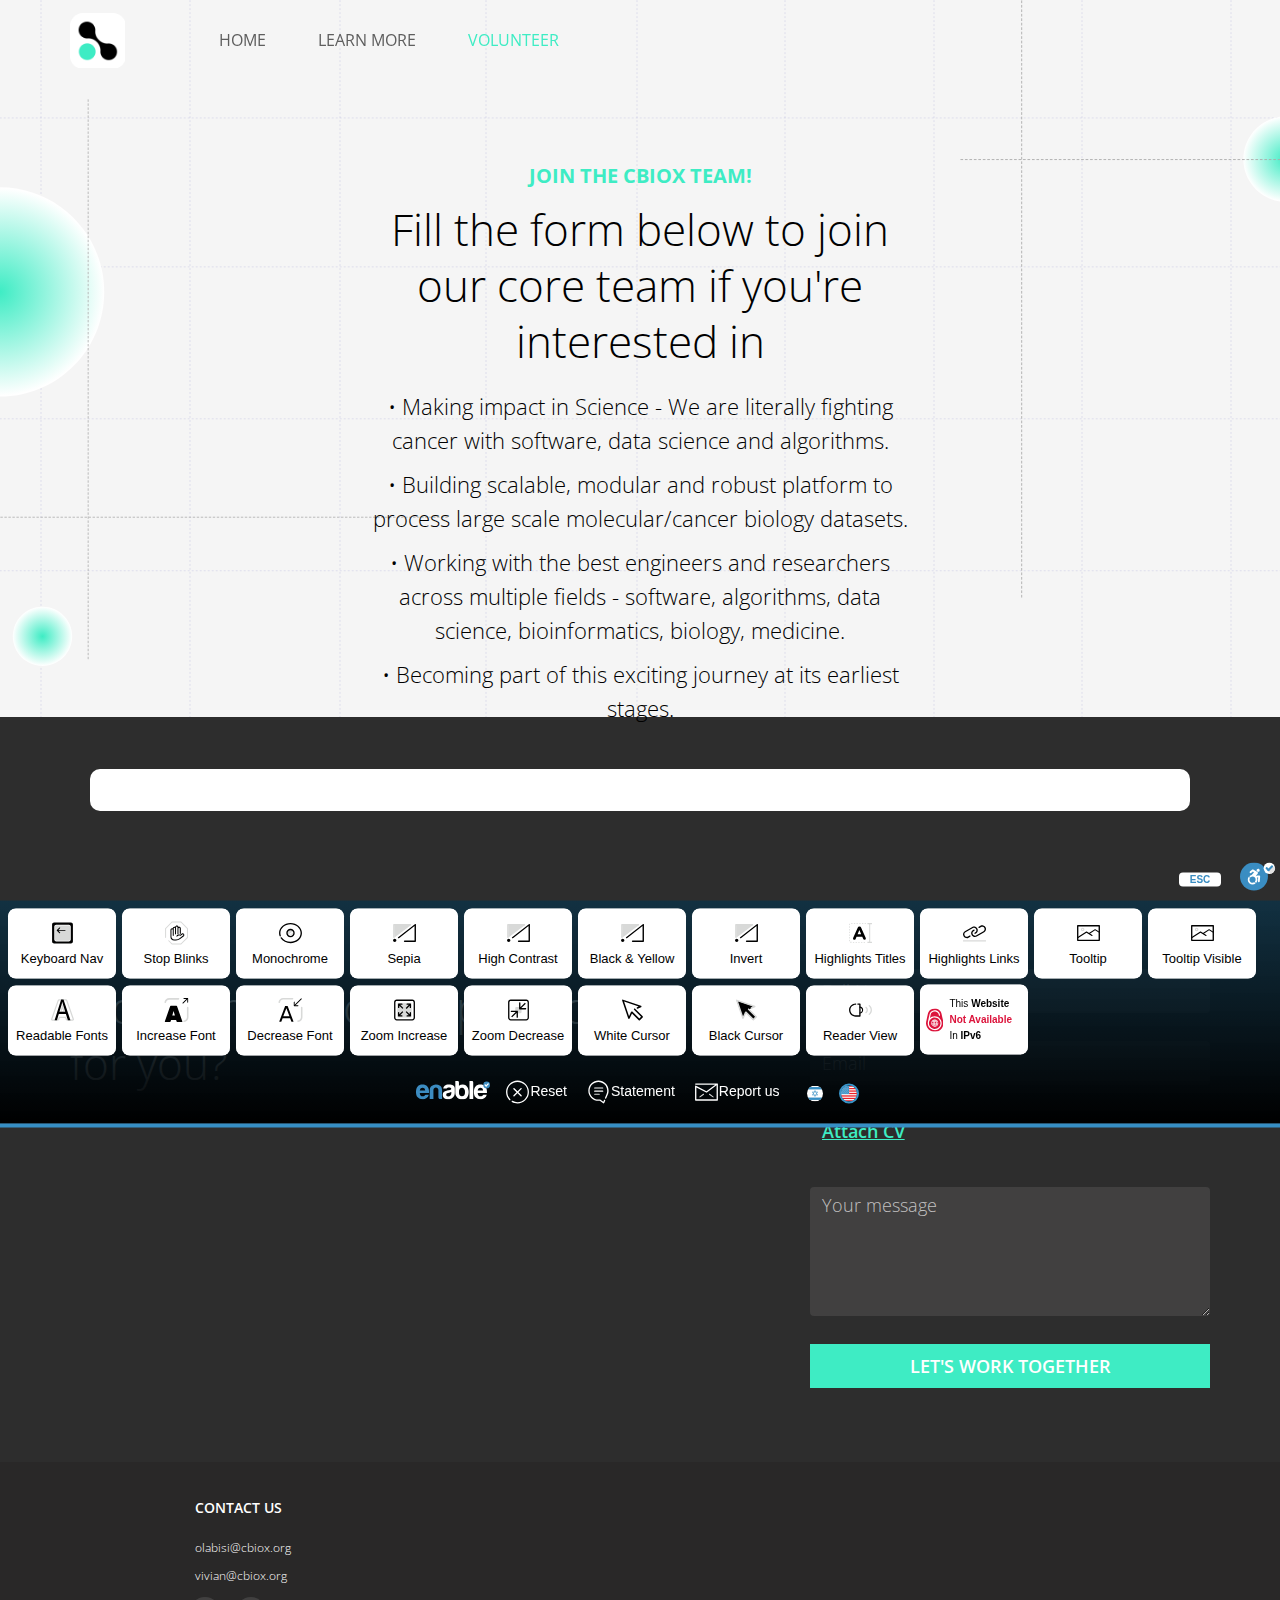
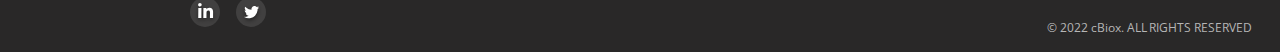
==== join.html @ 7c68d245 "first commit" ====
<!DOCTYPE html>
<html
  data-wf-domain="www.cBiox.netlify.app"
  data-wf-page="6199f1bb4132e10758dfbcf9"
  data-wf-site="6199f1bb4132e114dcdfbcf7"
>
  <head>
    <meta charset="utf-8" />
    <title>Join | cBiox </title>
    <meta
      content="cBiox is driving drug discovery and development by comprehensively mapping the course of a disease on the protein level, unmasking deep cellular function to improve ."
      name="description"
    />
    <meta
      content="Join | cBiox "
      property="og:title"
    />
    <meta
      content="cBiox is driving drug discovery and development by comprehensively mapping the course of a disease on the protein level, unmasking deep cellular function to improve drug discovery."
      property="og:description"
    />
    <meta
      content="assets-global.website-files.com/6199f1bb4132e114dcdfbcf7/61b75c84f6b0b5fc5ecb654d_256x256.png"
      property="og:image"
    />
    <meta
      content="Join | cBiox "
      property="twitter:title"
    />
    <meta
      content="cBiox is driving drug discovery and development by comprehensively mapping the course of a disease on the protein level, unmasking deep cellular function to improve drug discovery."
      property="twitter:description"
    />
    <meta
      content="assets-global.website-files.com/6199f1bb4132e114dcdfbcf7/61b75c84f6b0b5fc5ecb654d_256x256.png"
      property="twitter:image"
    />
    <meta property="og:type" content="website" />
    <meta content="summary_large_image" name="twitter:card" />
    <meta content="width=device-width, initial-scale=1" name="viewport" />
    <meta content="Webflow" name="generator" />
    <link
      href="assets-global.website-files.com/6199f1bb4132e114dcdfbcf7/css/protai.webflow.95037f532.min.css"
      rel="stylesheet"
      type="text/css"
    />
    <script
      src="ajax.googleapis.com/ajax/libs/webfont/1.6.26/webfont.js"
      type="text/javascript"
    ></script>
    <script type="text/javascript">
      WebFont.load({
        google: {
          families: [
            "Open Sans:300,300italic,400,400italic,600,600italic,700,700italic,800,800italic",
          ],
        },
      });
    </script>
    <!--[if lt IE 9
      ]><script
        src="https://cdnjs.cloudflare.com/ajax/libs/html5shiv/3.7.3/html5shiv.min.js"
        type="text/javascript"
      ></script
    ><![endif]-->
    <script type="text/javascript">
      !(function (o, c) {
        var n = c.documentElement,
          t = " w-mod-";
        (n.className += t + "js"),
          ("ontouchstart" in o ||
            (o.DocumentTouch && c instanceof DocumentTouch)) &&
            (n.className += t + "touch");
      })(window, document);
    </script>
    <link
      href="assets-global.website-files.com/6199f1bb4132e114dcdfbcf7/61b7b088c53aea8cad75be44_Favicon1.png"
      rel="shortcut icon"
      type="image/x-icon"
    />
    <link
      href="assets-global.website-files.com/6199f1bb4132e114dcdfbcf7/61b75c84f6b0b5fc5ecb654d_256x256.png"
      rel="apple-touch-icon"
    />
    <script
      async=""
      src="https://www.googletagmanager.com/gtag/js?id=G-FEVNSEP3QB"
    ></script>
    <script type="text/javascript">
      window.dataLayer = window.dataLayer || [];
      function gtag() {
        dataLayer.push(arguments);
      }
      gtag("js", new Date());
      gtag("config", "G-FEVNSEP3QB", { anonymize_ip: false });
    </script>
  </head>
  <body>
    <div
      data-animation="default"
      class="navbar w-nav"
      data-easing2="ease-out"
      data-easing="ease-in"
      data-collapse="medium"
      role="banner"
      data-no-scroll="1"
      data-duration="300"
      data-doc-height="1"
    >
      <div
        data-w-id="f4832522-a1bd-a12f-3389-b148c7547c47"
        class="navbar-shadow"
      ></div>
      <div class="navbar-container">
        <a
          href="index.html"
          aria-current="page"
          class="brand w-nav-brand w--current"
          ><img
            src="assets-global.website-files.com/6199f1bb4132e114dcdfbcf7/61b75c84f6b0b5fc5ecb654d_256x256.png" width="55"
            loading="lazy"
            width="123"
            alt="cBiox"
        /></a>
        <nav role="navigation" class="nav-menu w-nav-menu">
          <div class="menu-top-bg"></div>
          <div class="nav-links">
            <a href="index.html" class="nav-link w-nav-link">Home</a>
            <a href="learn-more.html" class="nav-link w-nav-link">Learn more</a>
            <a href="join.html" class="nav-link w-nav-link">Volunteer</a>
          </div>
        </nav>
        <div class="menu-button w-nav-button">
          <img
            src="assets-global.website-files.com/6199f1bb4132e114dcdfbcf7/619b6cbeb939f9dc46e33c82_menu-black.svg"
            loading="lazy"
            alt="menu"
            class="placeholder"
          />
        </div>
      </div>
      <div class="w-embed">
        <style>
          .w-nav-overlay {
            top: 0px;
          }
        </style>
      </div>
    </div>
    <div class="careers-bg">
      <section class="section careers-header wf-section">
        <div class="container careers-header">
          <div class="text-container align-center">
            <div class="h2">join the cBiox team!</div>
            <h1 class="h1 header"> Fill the form below to join our core team if you're interested in</h1>
            <p
            data-w-id="faadc3e1-036f-3264-1de1-dcc7df2c9cd6"
            style="opacity: 0"
          >
          <p>
            &#x2022;  Making impact in Science - We are literally fighting cancer with software, data science and algorithms.<br><p>
              &#x2022; Building scalable, modular and robust platform to process large scale molecular/cancer biology datasets.<br>
             <p>
            &#x2022; Working with the best engineers and researchers across multiple fields - software, algorithms, data science, bioinformatics, biology, medicine.<br>
            <p>
            &#x2022; Becoming part of this exciting journey at its earliest stages.</p>
          </div>
        </div>
      </section>
      <section class="section careers wf-section">
        <div class="container careers">
          <div class="w-dyn-list">
            <div role="list" class="w-dyn-items">
              <div role="listitem" class="collection-item-wrapper w-dyn-item">

              </div>
            </div>
          </div>
        </div>
      </section>
    </div>
    <section id="contact" class="section contact-career wf-section">
      <div class="container contact">
        <div class="text-container mobile-center contact">
          <h2 class="h1">Didn&#x27;t find an open position for you?</h2>
          <p>

          </p>
        </div>
        <div class="form-block w-form">
          <form
            id="wf-form-Career-Contact-Form"
            name="wf-form-Career-Contact-Form"
            data-name="Career Contact Form"
            method="get"
            class="form"
          >
            <input
              type="text"
              class="text-field w-input"
              maxlength="256"
              name="Full-Name-2"
              data-name="Full Name 2"
              placeholder="Full Name"
              id="Full-Name-2"
              required=""
            /><input
              type="email"
              class="text-field w-input"
              maxlength="256"
              name="Email-2"
              data-name="Email 2"
              placeholder="Email"
              id="Email-2"
              required=""
            />
            <div class="text-field upload w-file-upload">
              <div class="default-state w-file-upload-default">
                <input
                  type="file"
                  class="w-file-upload-input"
                  accept=""
                  name="file"
                  data-name="File"
                  aria-hidden="true"
                  id="file"
                  tabindex="-1"
                /><label
                  for="file"
                  role="button"
                  tabindex="0"
                  class="upload-button w-file-upload-label"
                  ><div class="underline w-inline-block">Attach CV</div></label
                >
              </div>
              <div
                tabindex="-1"
                class="uploading-state w-file-upload-uploading w-hidden"
              >
                <div class="upload-button w-file-upload-uploading-btn">
                  <svg
                    class="w-icon-file-upload-uploading"
                    xmlns="http://www.w3.org/2000/svg"
                    viewBox="0 0 30 30"
                    ariaHidden="true"
                  >
                    <path
                      fill="currentColor"
                      opacity=".2"
                      d="M15 30a15 15 0 1 1 0-30 15 15 0 0 1 0 30zm0-3a12 12 0 1 0 0-24 12 12 0 0 0 0 24z"
                    ></path>
                    <path
                      fill="currentColor"
                      opacity=".75"
                      d="M0 15A15 15 0 0 1 15 0v3A12 12 0 0 0 3 15H0z"
                    >
                      <animateTransform
                        attributeName="transform"
                        attributeType="XML"
                        dur="0.6s"
                        from="0 15 15"
                        repeatCount="indefinite"
                        to="360 15 15"
                        type="rotate"
                      ></animateTransform>
                    </path>
                  </svg>
                  <div class="w-inline-block">Uploading...</div>
                </div>
              </div>
              <div tabindex="-1" class="w-file-upload-success w-hidden">
                <div class="uploaded-file w-file-upload-file">
                  <div class="w-file-upload-file-name">fileuploaded.jpg</div>
                  <div
                    aria-label="Remove file"
                    role="button"
                    tabindex="0"
                    class="w-file-remove-link"
                  >
                    <div class="w-icon-file-upload-remove"></div>
                  </div>
                </div>
              </div>
              <div
                tabindex="-1"
                class="error-state w-file-upload-error w-hidden"
              >
                <div
                  class="error-message-upload w-file-upload-error-msg"
                  data-w-size-error="Upload failed. Max size for files is 10 MB."
                  data-w-type-error="Upload failed. Invalid file type."
                  data-w-generic-error="Upload failed. Something went wrong. Please retry."
                >
                  Upload failed. Max size for files is 10 MB.
                </div>
              </div>
            </div>
            <textarea
              placeholder="Your message"
              maxlength="5000"
              id="Message-2"
              name="Message-2"
              required=""
              data-name="Message 2"
              class="text-field textarea w-input"
            ></textarea
            ><input
              type="submit"
              value="Let&#x27;s work together"
              data-wait="Please wait..."
              class="button full-width w-button"
            />
          </form>
          <div class="success-message w-form-done">
            <div class="success-message-text">
              <img
                src="assets-global.website-files.com/6199f1bb4132e114dcdfbcf7/619b85cd562c874f1bda0749_v-mark.svg"
                loading="lazy"
                alt="check mark"
                class="check-mark"
              />
              <div>Thank you! Your submission has been received.</div>
            </div>
          </div>
          <div class="error-message w-form-fail">
            <div class="error-message-text">
              <img
                src="assets-global.website-files.com/6199f1bb4132e114dcdfbcf7/619b881685a3c91767ce56bd_warning%20icon.svg"
                loading="lazy"
                alt="warning icon"
                class="warning-icon"
              />
              <div>Oops! Something went wrong while submitting the form.</div>
            </div>
          </div>
        </div>
      </div>
    </section>
    <div class="section footer wf-section">
        <div class="container footer">
         
          <div class="footer-column">
           
          </div>
          <div class="footer-column">
            <div class="footer-link"><div>Contact Us</div></div>
            <a href="#" class="footer-text-link cursor-default"
              ></a
            ><a
              href="mailto:olabisi.io@icloud.com?subject=Contact"
              class="footer-text-link"
              >olabisi@cbiox.org</a
            >
            <a
            href="mailto:bases_scorch00@icloud.com?subject=Contact"
            class="footer-text-link"
            >vivian@cbiox.org</a
          >
            <div class="sm-links">
              <a
                href="https://www.linkedin.com/company/cbiox/"
                class="sm-link linkedin w-inline-block"
                ><img
                  src="assets-global.website-files.com/6199f1bb4132e114dcdfbcf7/619a5e7632c6b0757270fb5c_linkdein.svg"
                  loading="lazy"
                  alt="linkdein" /></a
              ><a
                href="https://twitter.com/c_biox"
                class="sm-link twitter w-inline-block"
                ><img
                  src="assets-global.website-files.com/6199f1bb4132e114dcdfbcf7/619a5e76af046ec877e6f51f_twitter.svg"
                  loading="lazy"
                  alt="twitter"
              /></a>
            </div>
          </div>
          <div class="copyright">© 2022 cBiox. ALL RIGHTS RESERVED </div>
        </div>
      </div>
      <script
        src="d3e54v103j8qbb.cloudfront.net/js/jquery-3.5.1.min.dc5e7f18c88065.js?site=6199f1bb4132e114dcdfbcf7"
        type="text/javascript"
        integrity="sha256-9/aliU8dGd2tb6OSsuzixeV4y/faTqgFtohetphbbj0="
        crossorigin="anonymous"
      ></script>
      <script
        src="assets-global.website-files.com/6199f1bb4132e114dcdfbcf7/js/webflow.911352e0c.js"
        type="text/javascript"
      ></script>
      <!--[if lte IE 9
        ]><script src="//cdnjs.cloudflare.com/ajax/libs/placeholders/3.0.2/placeholders.min.js"></script
      ><![endif]-->
      <script src="cdn.enable.co.il/licenses/enable-L142386ir57qlzwg-0922-35673/init.js"></script>
    </body>
  </html>
---- assets-global.website-files.com/6199f1bb4132e114dcdfbcf7/css/protai.webflow.95037f532.min.css ----
html{font-family:sans-serif;-ms-text-size-adjust:100%;-webkit-text-size-adjust:100%;height:100%}article,aside,details,figcaption,figure,footer,header,hgroup,main,menu,nav,section,summary{display:block}audio,canvas,progress,video{display:inline-block;vertical-align:baseline}audio:not([controls]){display:none;height:0}[hidden],template{display:none}a{background-color:transparent;color:#3eecc4;text-decoration:underline}a:active,a:hover{outline:0}abbr[title]{border-bottom:1px dotted}b,optgroup,strong{font-weight:700}dfn{font-style:italic}h1{margin:.67em 0}mark{background:#ff0;color:#000}small{font-size:80%}sub,sup{font-size:75%;line-height:0;position:relative;vertical-align:baseline}sup{top:-.5em}sub{bottom:-.25em}img{border:0;max-width:100%;vertical-align:middle;display:inline-block}svg:not(:root){overflow:hidden}hr{box-sizing:content-box;height:0}pre,textarea{overflow:auto}code,kbd,pre,samp{font-family:monospace,monospace;font-size:1em}button,input,optgroup,select,textarea{color:inherit;font:inherit;margin:0}button{overflow:visible}button,select{text-transform:none}button,html input[type=button],input[type=reset]{-webkit-appearance:button;cursor:pointer}button[disabled],html input[disabled]{cursor:default}button::-moz-focus-inner,input::-moz-focus-inner{border:0;padding:0}input{line-height:normal}input[type=checkbox],input[type=radio]{box-sizing:border-box;padding:0}input[type=number]::-webkit-inner-spin-button,input[type=number]::-webkit-outer-spin-button{height:auto}input[type=search]{-webkit-appearance:none}input[type=search]::-webkit-search-cancel-button,input[type=search]::-webkit-search-decoration{-webkit-appearance:none}legend{border:0;padding:0}table{border-collapse:collapse;border-spacing:0}td,th{padding:0}@font-face{font-family:webflow-icons;src:url("[data-uri]") format('truetype');font-weight:400;font-style:normal}[class*=" w-icon-"],[class^=w-icon-]{font-family:webflow-icons!important;speak:none;font-style:normal;font-weight:400;font-variant:normal;text-transform:none;line-height:1;-webkit-font-smoothing:antialiased;-moz-osx-font-smoothing:grayscale}.w-icon-slider-right:before{content:"\e600"}.w-icon-slider-left:before{content:"\e601"}.w-icon-nav-menu:before{content:"\e602"}.w-icon-arrow-down:before,.w-icon-dropdown-toggle:before{content:"\e603"}.w-icon-file-upload-remove:before{content:"\e900"}.w-icon-file-upload-icon:before{content:"\e903"}*{-webkit-box-sizing:border-box;-moz-box-sizing:border-box;box-sizing:border-box}html.w-mod-touch *{background-attachment:scroll!important}.w-block{display:block}.w-inline-block{max-width:100%;display:inline-block}.w-clearfix:after,.w-clearfix:before{content:" ";display:table;grid-column-start:1;grid-row-start:1;grid-column-end:2;grid-row-end:2}.w-clearfix:after{clear:both}.w-hidden{display:none}.w-button{display:inline-block;padding:9px 15px;background-color:#3898ec;color:#fff;border:0;line-height:inherit;text-decoration:none;cursor:pointer;border-radius:0}input.w-button{-webkit-appearance:button}html[data-w-dynpage] [data-w-cloak]{color:transparent!important}.w-webflow-badge,.w-webflow-badge *{position:static;left:auto;top:auto;right:auto;bottom:auto;z-index:auto;display:block;visibility:visible;overflow:visible;overflow-x:visible;overflow-y:visible;box-sizing:border-box;width:auto;height:auto;max-height:none;max-width:none;min-height:0;min-width:0;margin:0;padding:0;float:none;clear:none;border:0 transparent;border-radius:0;background:0 0;box-shadow:none;opacity:1;transform:none;transition:none;direction:ltr;font-family:inherit;font-weight:inherit;color:inherit;font-size:inherit;line-height:inherit;font-style:inherit;font-variant:inherit;text-align:inherit;letter-spacing:inherit;text-decoration:inherit;text-indent:0;text-transform:inherit;list-style-type:disc;text-shadow:none;font-smoothing:auto;vertical-align:baseline;cursor:inherit;white-space:inherit;word-break:normal;word-spacing:normal;word-wrap:normal}.w-webflow-badge{position:fixed!important;display:inline-block!important;visibility:visible!important;z-index:2147483647!important;top:auto!important;right:12px!important;bottom:12px!important;left:auto!important;color:#aaadb0!important;background-color:#fff!important;border-radius:3px!important;padding:6px 8px 6px 6px!important;font-size:12px!important;opacity:1!important;line-height:14px!important;text-decoration:none!important;transform:none!important;margin:0!important;width:auto!important;height:auto!important;overflow:visible!important;white-space:nowrap;box-shadow:0 0 0 1px rgba(0,0,0,.1),0 1px 3px rgba(0,0,0,.1);cursor:pointer}.w-webflow-badge>img{display:inline-block!important;visibility:visible!important;opacity:1!important;vertical-align:middle!important}h1,h2,h3,h4,h5,h6{font-weight:700;margin-bottom:10px}h4{font-size:18px;line-height:24px;margin-top:10px}p{margin-top:0;margin-bottom:10px}blockquote{margin:0 0 10px;padding:10px 20px;border-left:5px solid #e2e2e2;font-size:18px;line-height:22px}figure{margin:0 0 10px}figcaption{margin-top:5px;text-align:center}ol,ul{margin-top:0;margin-bottom:10px;padding-left:40px}.w-list-unstyled{padding-left:0;list-style:none}.w-embed:after,.w-embed:before{content:" ";display:table;grid-column-start:1;grid-row-start:1;grid-column-end:2;grid-row-end:2}.w-embed:after{clear:both}.w-video{width:100%;position:relative;padding:0}.w-video embed,.w-video iframe,.w-video object{position:absolute;top:0;left:0;width:100%;height:100%;border:none}fieldset{padding:0;margin:0;border:0}[type=button],[type=reset],button{border:0;cursor:pointer;-webkit-appearance:button}.w-form{margin:0 0 15px}.w-form-done{display:none;padding:20px;text-align:center;background-color:#ddd}.w-form-fail{display:none;margin-top:10px;padding:10px;background-color:#ffdede}label{display:block;margin-bottom:5px;font-weight:700}.w-input,.w-select{display:block;width:100%;height:38px;padding:8px 12px;margin-bottom:10px;font-size:14px;line-height:1.42857143;color:#333;vertical-align:middle;background-color:#fff;border:1px solid #ccc}.w-input:-moz-placeholder,.w-select:-moz-placeholder{color:#999}.w-input::-moz-placeholder,.w-select::-moz-placeholder{color:#999;opacity:1}.w-input:-ms-input-placeholder,.w-select:-ms-input-placeholder{color:#999}.w-input::-webkit-input-placeholder,.w-select::-webkit-input-placeholder{color:#999}.w-input:focus,.w-select:focus{border-color:#3898ec;outline:0}.w-input[disabled],.w-input[readonly],.w-select[disabled],.w-select[readonly],fieldset[disabled] .w-input,fieldset[disabled] .w-select{cursor:not-allowed}.w-input[disabled]:not(.w-input-disabled),.w-input[readonly],.w-select[disabled]:not(.w-input-disabled),.w-select[readonly],fieldset[disabled]:not(.w-input-disabled) .w-input,fieldset[disabled]:not(.w-input-disabled) .w-select{background-color:#eee}textarea.w-input,textarea.w-select{height:auto}.w-select{background-color:#f3f3f3}.w-select[multiple]{height:auto}.w-form-label{display:inline-block;cursor:pointer;font-weight:400;margin-bottom:0}.w-radio{display:block;margin-bottom:5px;padding-left:20px}.w-radio:after,.w-radio:before{content:" ";display:table;grid-column-start:1;grid-row-start:1;grid-column-end:2;grid-row-end:2}.w-radio:after{clear:both}.w-radio-input{margin:3px 0 0 -20px;line-height:normal;float:left}.w-file-upload{display:block;margin-bottom:10px}.w-file-upload-input{width:.1px;height:.1px;opacity:0;overflow:hidden;position:absolute;z-index:-100}.w-file-upload-default,.w-file-upload-success,.w-file-upload-uploading{display:inline-block;color:#333}.w-file-upload-error{display:block;margin-top:10px}.w-file-upload-default.w-hidden,.w-file-upload-error.w-hidden,.w-file-upload-success.w-hidden,.w-file-upload-uploading.w-hidden{display:none}.w-file-upload-uploading-btn{display:flex;font-size:14px;font-weight:400;cursor:pointer;margin:0;padding:8px 12px;border:1px solid #ccc;background-color:#fafafa}.w-file-upload-file{display:flex;flex-grow:1;justify-content:space-between;margin:0;padding:8px 9px 8px 11px;border:1px solid #ccc;background-color:#fafafa}.w-file-upload-file-name{font-size:14px;font-weight:400;display:block}.w-file-remove-link{margin-top:3px;margin-left:10px;width:auto;height:auto;padding:3px;display:block;cursor:pointer}.w-icon-file-upload-remove{margin:auto;font-size:10px}.w-file-upload-error-msg{display:inline-block;color:#ea384c;padding:2px 0}.w-file-upload-info{display:inline-block;line-height:38px;padding:0 12px}.w-file-upload-label{display:inline-block;font-size:14px;font-weight:400;cursor:pointer;margin:0;padding:8px 12px;border:1px solid #ccc;background-color:#fafafa}.w-icon-file-upload-icon,.w-icon-file-upload-uploading{display:inline-block;margin-right:8px;width:20px}.w-icon-file-upload-uploading{height:20px}.w-container{margin-left:auto;margin-right:auto;max-width:940px}.w-container:after,.w-container:before{content:" ";display:table;grid-column-start:1;grid-row-start:1;grid-column-end:2;grid-row-end:2}.w-container:after{clear:both}.w-container .w-row{margin-left:-10px;margin-right:-10px}.w-row:after,.w-row:before{content:" ";display:table;grid-column-start:1;grid-row-start:1;grid-column-end:2;grid-row-end:2}.w-row:after{clear:both}.w-row .w-row{margin-left:0;margin-right:0}.w-col{position:relative;float:left;width:100%;min-height:1px;padding-left:10px;padding-right:10px}.w-col .w-col{padding-left:0;padding-right:0}.w-col-1{width:8.33333333%}.w-col-2{width:16.66666667%}.w-col-3{width:25%}.w-col-4{width:33.33333333%}.w-col-5{width:41.66666667%}.w-col-6{width:50%}.w-col-7{width:58.33333333%}.w-col-8{width:66.66666667%}.w-col-9{width:75%}.w-col-10{width:83.33333333%}.w-col-11{width:91.66666667%}.w-col-12{width:100%}.w-hidden-main{display:none!important}@media screen and (max-width:991px){.w-container{max-width:728px}.w-hidden-main{display:inherit!important}.w-hidden-medium{display:none!important}.w-col-medium-1{width:8.33333333%}.w-col-medium-2{width:16.66666667%}.w-col-medium-3{width:25%}.w-col-medium-4{width:33.33333333%}.w-col-medium-5{width:41.66666667%}.w-col-medium-6{width:50%}.w-col-medium-7{width:58.33333333%}.w-col-medium-8{width:66.66666667%}.w-col-medium-9{width:75%}.w-col-medium-10{width:83.33333333%}.w-col-medium-11{width:91.66666667%}.w-col-medium-12{width:100%}.w-col-stack{width:100%;left:auto;right:auto}}@media screen and (max-width:767px){.w-hidden-main,.w-hidden-medium{display:inherit!important}.w-hidden-small{display:none!important}.w-container .w-row,.w-row{margin-left:0;margin-right:0}.w-col{width:100%;left:auto;right:auto}.w-col-small-1{width:8.33333333%}.w-col-small-2{width:16.66666667%}.w-col-small-3{width:25%}.w-col-small-4{width:33.33333333%}.w-col-small-5{width:41.66666667%}.w-col-small-6{width:50%}.w-col-small-7{width:58.33333333%}.w-col-small-8{width:66.66666667%}.w-col-small-9{width:75%}.w-col-small-10{width:83.33333333%}.w-col-small-11{width:91.66666667%}.w-col-small-12{width:100%}}@media screen and (max-width:479px){.w-container{max-width:none}.w-hidden-main,.w-hidden-medium,.w-hidden-small{display:inherit!important}.w-hidden-tiny{display:none!important}.w-col{width:100%}.w-col-tiny-1{width:8.33333333%}.w-col-tiny-2{width:16.66666667%}.w-col-tiny-3{width:25%}.w-col-tiny-4{width:33.33333333%}.w-col-tiny-5{width:41.66666667%}.w-col-tiny-6{width:50%}.w-col-tiny-7{width:58.33333333%}.w-col-tiny-8{width:66.66666667%}.w-col-tiny-9{width:75%}.w-col-tiny-10{width:83.33333333%}.w-col-tiny-11{width:91.66666667%}.w-col-tiny-12{width:100%}}.w-widget{position:relative}.w-widget-map{width:100%;height:400px}.w-widget-map label{width:auto;display:inline}.w-widget-map img{max-width:inherit}.w-widget-map .gm-style-iw{text-align:center}.w-widget-map .gm-style-iw>button{display:none!important}.w-widget-twitter{overflow:hidden}.w-widget-twitter-count-shim{display:inline-block;vertical-align:top;position:relative;width:28px;height:20px;text-align:center;background:#fff;border:1px solid #758696;border-radius:3px}.w-widget-twitter-count-shim *{pointer-events:none;-webkit-user-select:none;-moz-user-select:none;-ms-user-select:none;user-select:none}.w-widget-twitter-count-shim .w-widget-twitter-count-inner{position:relative;font-size:15px;line-height:12px;text-align:center;color:#999;font-family:serif}.w-widget-twitter-count-shim .w-widget-twitter-count-clear{position:relative;display:block}.w-widget-twitter-count-shim.w--large{width:36px;height:28px}.w-widget-twitter-count-shim.w--large .w-widget-twitter-count-inner{font-size:18px;line-height:18px}.w-widget-twitter-count-shim:not(.w--vertical){margin-left:5px;margin-right:8px}.w-widget-twitter-count-shim:not(.w--vertical).w--large{margin-left:6px}.w-widget-twitter-count-shim:not(.w--vertical):after,.w-widget-twitter-count-shim:not(.w--vertical):before{top:50%;left:0;border:solid transparent;content:' ';height:0;width:0;position:absolute;pointer-events:none}.w-widget-twitter-count-shim:not(.w--vertical):before{border-color:rgba(117,134,150,0);border-right-color:#5d6c7b;border-width:4px;margin-left:-9px;margin-top:-4px}.w-widget-twitter-count-shim:not(.w--vertical).w--large:before{border-width:5px;margin-left:-10px;margin-top:-5px}.w-widget-twitter-count-shim:not(.w--vertical):after{border-color:rgba(255,255,255,0);border-right-color:#fff;border-width:4px;margin-left:-8px;margin-top:-4px}.w-widget-twitter-count-shim:not(.w--vertical).w--large:after{border-width:5px;margin-left:-9px;margin-top:-5px}.w-widget-twitter-count-shim.w--vertical{width:61px;height:33px;margin-bottom:8px}.w-widget-twitter-count-shim.w--vertical:after,.w-widget-twitter-count-shim.w--vertical:before{top:100%;left:50%;border:solid transparent;content:' ';height:0;width:0;position:absolute;pointer-events:none}.w-widget-twitter-count-shim.w--vertical:before{border-color:rgba(117,134,150,0);border-top-color:#5d6c7b;border-width:5px;margin-left:-5px}.w-widget-twitter-count-shim.w--vertical:after{border-color:rgba(255,255,255,0);border-top-color:#fff;border-width:4px;margin-left:-4px}.w-widget-twitter-count-shim.w--vertical .w-widget-twitter-count-inner{font-size:18px;line-height:22px}.w-widget-twitter-count-shim.w--vertical.w--large{width:76px}.w-background-video{position:relative;overflow:hidden;height:500px;color:#fff}.w-background-video>video{background-size:cover;background-position:50% 50%;position:absolute;margin:auto;width:100%;height:100%;right:-100%;bottom:-100%;top:-100%;left:-100%;object-fit:cover;z-index:-100}.w-background-video>video::-webkit-media-controls-start-playback-button{display:none!important;-webkit-appearance:none}.w-background-video--control{position:absolute;bottom:1em;right:1em;background-color:transparent;padding:0}.w-background-video--control>[hidden]{display:none!important}.w-slider{position:relative;height:300px;text-align:center;background:#ddd;clear:both;-webkit-tap-highlight-color:transparent;tap-highlight-color:rgba(0,0,0,0)}.w-slider-mask{position:relative;display:block;overflow:hidden;z-index:1;left:0;right:0;height:100%;white-space:nowrap}.w-slide{position:relative;display:inline-block;vertical-align:top;width:100%;height:100%;white-space:normal;text-align:left}.w-slider-nav{position:absolute;z-index:2;top:auto;right:0;bottom:0;left:0;margin:auto;padding-top:10px;height:40px;text-align:center;-webkit-tap-highlight-color:transparent;tap-highlight-color:rgba(0,0,0,0)}.w-slider-nav.w-round>div{border-radius:100%}.w-slider-nav.w-num>div{width:auto;height:auto;padding:.2em .5em;font-size:inherit;line-height:inherit}.w-slider-nav.w-shadow>div{box-shadow:0 0 3px rgba(51,51,51,.4)}.w-slider-nav-invert{color:#fff}.w-slider-nav-invert>div{background-color:rgba(34,34,34,.4)}.w-slider-nav-invert>div.w-active{background-color:#222}.w-slider-dot{position:relative;display:inline-block;width:1em;height:1em;background-color:rgba(255,255,255,.4);cursor:pointer;margin:0 3px .5em;transition:background-color .1s,color .1s}.w-slider-dot.w-active{background-color:#fff}.w-slider-dot:focus{outline:0;box-shadow:0 0 0 2px #fff}.w-slider-dot:focus.w-active{box-shadow:none}.w-slider-arrow-left,.w-slider-arrow-right{position:absolute;width:80px;top:0;right:0;bottom:0;left:0;margin:auto;cursor:pointer;overflow:hidden;color:#fff;font-size:40px;-webkit-tap-highlight-color:transparent;tap-highlight-color:rgba(0,0,0,0);-webkit-user-select:none;-moz-user-select:none;-ms-user-select:none;user-select:none}.w-slider-arrow-left [class*=' w-icon-'],.w-slider-arrow-left [class^=w-icon-],.w-slider-arrow-right [class*=' w-icon-'],.w-slider-arrow-right [class^=w-icon-]{position:absolute}.w-slider-arrow-left:focus,.w-slider-arrow-right:focus{outline:0}.w-slider-arrow-left{z-index:3;right:auto}.w-slider-arrow-right{z-index:4;left:auto}.w-icon-slider-left,.w-icon-slider-right{top:0;right:0;bottom:0;left:0;margin:auto;width:1em;height:1em}.w-slider-aria-label{border:0;clip:rect(0 0 0 0);height:1px;margin:-1px;overflow:hidden;padding:0;position:absolute;width:1px}.w-slider-force-show{display:block!important}.w-dropdown{display:inline-block;position:relative;text-align:left;margin-left:auto;margin-right:auto;z-index:900}.w-dropdown-btn,.w-dropdown-link,.w-dropdown-toggle{position:relative;vertical-align:top;text-decoration:none;color:#222;padding:20px;text-align:left;margin-left:auto;margin-right:auto;white-space:nowrap}.w-dropdown-toggle{-webkit-user-select:none;-moz-user-select:none;-ms-user-select:none;user-select:none;display:inline-block;cursor:pointer;padding-right:40px}.w-dropdown-toggle:focus{outline:0}.w-icon-dropdown-toggle{position:absolute;top:0;right:0;bottom:0;margin:auto 20px auto auto;width:1em;height:1em}.w-dropdown-list{position:absolute;background:#ddd;display:none;min-width:100%}.w-dropdown-list.w--open{display:block}.w-dropdown-link{padding:10px 20px;display:block;color:#222}.w-dropdown-link.w--current{color:#0082f3}.w-dropdown-link:focus{outline:0}@media screen and (max-width:767px){.w-nav-brand{padding-left:10px}}.w-lightbox-backdrop{cursor:auto;font-style:normal;font-variant:normal;letter-spacing:normal;list-style:disc;text-indent:0;text-shadow:none;text-transform:none;visibility:visible;white-space:normal;word-break:normal;word-spacing:normal;word-wrap:normal;position:fixed;top:0;right:0;bottom:0;left:0;color:#fff;font-family:"Helvetica Neue",Helvetica,Ubuntu,"Segoe UI",Verdana,sans-serif;font-size:17px;line-height:1.2;font-weight:300;text-align:center;background:rgba(0,0,0,.9);z-index:2000;outline:0;opacity:0;-webkit-user-select:none;-moz-user-select:none;-ms-user-select:none;-webkit-tap-highlight-color:transparent;-webkit-transform:translate(0,0)}.w-lightbox-backdrop,.w-lightbox-container{height:100%;overflow:auto;-webkit-overflow-scrolling:touch}.w-lightbox-content{position:relative;height:100vh;overflow:hidden}.w-lightbox-view{position:absolute;width:100vw;height:100vh;opacity:0}.w-lightbox-view:before{content:"";height:100vh}.w-lightbox-group,.w-lightbox-group .w-lightbox-view,.w-lightbox-group .w-lightbox-view:before{height:86vh}.w-lightbox-frame,.w-lightbox-view:before{display:inline-block;vertical-align:middle}.w-lightbox-figure{position:relative;margin:0}.w-lightbox-group .w-lightbox-figure{cursor:pointer}.w-lightbox-img{width:auto;height:auto;max-width:none}.w-lightbox-image{display:block;float:none;max-width:100vw;max-height:100vh}.w-lightbox-group .w-lightbox-image{max-height:86vh}.w-lightbox-caption{position:absolute;right:0;bottom:0;left:0;padding:.5em 1em;background:rgba(0,0,0,.4);text-align:left;text-overflow:ellipsis;white-space:nowrap;overflow:hidden}.w-lightbox-embed{position:absolute;top:0;right:0;bottom:0;left:0;width:100%;height:100%}.w-lightbox-control{position:absolute;top:0;width:4em;background-size:24px;background-repeat:no-repeat;background-position:center;cursor:pointer;-webkit-transition:.3s;transition:.3s}.w-lightbox-left{display:none;bottom:0;left:0;background-image:url("[data-uri]")}.w-lightbox-right{display:none;right:0;bottom:0;background-image:url("[data-uri]")}.w-lightbox-close{right:0;height:2.6em;background-image:url("[data-uri]");background-size:18px}.w-lightbox-strip{position:absolute;bottom:0;left:0;right:0;padding:0 1vh;line-height:0;white-space:nowrap;overflow-x:auto;overflow-y:hidden}.w-lightbox-item{display:inline-block;width:10vh;padding:2vh 1vh;box-sizing:content-box;cursor:pointer;-webkit-transform:translate3d(0,0,0)}.w-lightbox-active{opacity:.3}.w-lightbox-thumbnail{position:relative;height:10vh;background:#222;overflow:hidden}.w-lightbox-thumbnail-image{position:absolute;top:0;left:0}.w-lightbox-thumbnail .w-lightbox-tall{top:50%;width:100%;-webkit-transform:translate(0,-50%);-ms-transform:translate(0,-50%);transform:translate(0,-50%)}.w-lightbox-thumbnail .w-lightbox-wide{left:50%;height:100%;-webkit-transform:translate(-50%,0);-ms-transform:translate(-50%,0);transform:translate(-50%,0)}.w-lightbox-spinner{position:absolute;top:50%;left:50%;box-sizing:border-box;width:40px;height:40px;margin-top:-20px;margin-left:-20px;border:5px solid rgba(0,0,0,.4);border-radius:50%;-webkit-animation:.8s linear infinite spin;animation:.8s linear infinite spin}.w-lightbox-spinner:after{content:"";position:absolute;top:-4px;right:-4px;bottom:-4px;left:-4px;border:3px solid transparent;border-bottom-color:#fff;border-radius:50%}.w-lightbox-hide{display:none}.w-lightbox-noscroll{overflow:hidden}@media (min-width:768px){.w-lightbox-content{height:96vh;margin-top:2vh}.w-lightbox-view,.w-lightbox-view:before{height:96vh}.w-lightbox-group,.w-lightbox-group .w-lightbox-view,.w-lightbox-group .w-lightbox-view:before{height:84vh}.w-lightbox-image{max-width:96vw;max-height:96vh}.w-lightbox-group .w-lightbox-image{max-width:82.3vw;max-height:84vh}.w-lightbox-left,.w-lightbox-right{display:block;opacity:.5}.w-lightbox-close{opacity:.8}.w-lightbox-control:hover{opacity:1}}.w-lightbox-inactive,.w-lightbox-inactive:hover{opacity:0}.w-richtext:after,.w-richtext:before{content:" ";display:table;grid-column-start:1;grid-row-start:1;grid-column-end:2;grid-row-end:2}.w-richtext:after{clear:both}.w-richtext[contenteditable=true]:after,.w-richtext[contenteditable=true]:before{white-space:initial}.w-richtext ol,.w-richtext ul{overflow:hidden}.w-richtext .w-richtext-figure-selected.w-richtext-figure-type-image div,.w-richtext .w-richtext-figure-selected.w-richtext-figure-type-video div:after,.w-richtext .w-richtext-figure-selected[data-rt-type=image] div,.w-richtext .w-richtext-figure-selected[data-rt-type=video] div:after{outline:#2895f7 solid 2px}.w-richtext figure.w-richtext-figure-type-video>div:after,.w-richtext figure[data-rt-type=video]>div:after{content:'';position:absolute;display:none;left:0;top:0;right:0;bottom:0}.w-richtext figure{position:relative;max-width:60%}.w-richtext figure>div:before{cursor:default!important}.w-richtext figure img{width:100%}.w-richtext figure figcaption.w-richtext-figcaption-placeholder{opacity:.6}.w-richtext figure div{font-size:0px;color:transparent}.w-richtext figure.w-richtext-figure-type-image,.w-richtext figure[data-rt-type=image]{display:table}.w-richtext figure.w-richtext-figure-type-image>div,.w-richtext figure[data-rt-type=image]>div{display:inline-block}.w-richtext figure.w-richtext-figure-type-image>figcaption,.w-richtext figure[data-rt-type=image]>figcaption{display:table-caption;caption-side:bottom}.w-richtext figure.w-richtext-figure-type-video,.w-richtext figure[data-rt-type=video]{width:60%;height:0}.w-richtext figure.w-richtext-figure-type-video iframe,.w-richtext figure[data-rt-type=video] iframe{position:absolute;top:0;left:0;width:100%;height:100%}.w-richtext figure.w-richtext-figure-type-video>div,.w-richtext figure[data-rt-type=video]>div{width:100%}.w-richtext figure.w-richtext-align-center{margin-right:auto;margin-left:auto;clear:both}.w-richtext figure.w-richtext-align-center.w-richtext-figure-type-image>div,.w-richtext figure.w-richtext-align-center[data-rt-type=image]>div{max-width:100%}.w-richtext figure.w-richtext-align-normal{clear:both}.w-richtext figure.w-richtext-align-fullwidth{width:100%;max-width:100%;text-align:center;clear:both;display:block;margin-right:auto;margin-left:auto}.w-richtext figure.w-richtext-align-fullwidth>div{display:inline-block;padding-bottom:inherit}.w-richtext figure.w-richtext-align-fullwidth>figcaption{display:block}.w-richtext figure.w-richtext-align-floatleft{float:left;margin-right:15px;clear:none}.w-richtext figure.w-richtext-align-floatright{float:right;margin-left:15px;clear:none}.w-nav{position:relative;background:#ddd;z-index:1000}.w-nav:after,.w-nav:before{content:" ";display:table;grid-column-start:1;grid-row-start:1;grid-column-end:2;grid-row-end:2}.w-nav:after{clear:both}.w-nav-brand{position:relative;float:left;text-decoration:none;color:#333}.w-nav-link{position:relative;display:inline-block;vertical-align:top;text-decoration:none;color:#222;padding:20px;text-align:left;margin-left:auto;margin-right:auto}.w-nav-link.w--current{color:#0082f3}.w-nav-menu{position:relative;float:right}[data-nav-menu-open]{display:block!important;position:absolute;top:100%;left:0;right:0;background:#c8c8c8;text-align:center;overflow:visible;min-width:200px}.w--nav-link-open{display:block;position:relative}.w-nav-overlay{position:absolute;overflow:hidden;display:none;top:100%;left:0;right:0;width:100%}.w-nav-overlay [data-nav-menu-open]{top:0}.w-nav[data-animation=over-left] .w-nav-overlay{width:auto}.w-nav[data-animation=over-left] .w-nav-overlay,.w-nav[data-animation=over-left] [data-nav-menu-open]{right:auto;z-index:1;top:0}.w-nav[data-animation=over-right] .w-nav-overlay{width:auto}.w-nav[data-animation=over-right] .w-nav-overlay,.w-nav[data-animation=over-right] [data-nav-menu-open]{left:auto;z-index:1;top:0}.w-nav-button{position:relative;float:right;padding:18px;font-size:24px;display:none;cursor:pointer;-webkit-tap-highlight-color:transparent;tap-highlight-color:rgba(0,0,0,0);-webkit-user-select:none;-moz-user-select:none;-ms-user-select:none;user-select:none}.w-nav-button:focus{outline:0}.w-nav-button.w--open{background-color:#c8c8c8;color:#fff}.w-nav[data-collapse=all] .w-nav-menu{display:none}.w--nav-dropdown-open,.w--nav-dropdown-toggle-open,.w-nav[data-collapse=all] .w-nav-button{display:block}.w--nav-dropdown-list-open{position:static}@media screen and (max-width:991px){.w-nav[data-collapse=medium] .w-nav-menu{display:none}.w-nav[data-collapse=medium] .w-nav-button{display:block}}@media screen and (max-width:767px){.w-nav[data-collapse=small] .w-nav-menu{display:none}.w-nav[data-collapse=small] .w-nav-button{display:block}.w-nav-brand{padding-left:10px}}.w-tabs{position:relative}.w-tabs:after,.w-tabs:before{content:" ";display:table;grid-column-start:1;grid-row-start:1;grid-column-end:2;grid-row-end:2}.w-tabs:after{clear:both}.w-tab-menu{position:relative}.w-tab-link{position:relative;display:inline-block;vertical-align:top;text-decoration:none;padding:9px 30px;text-align:left;cursor:pointer;color:#222;background-color:#ddd}.w-tab-link.w--current{background-color:#c8c8c8}.w-tab-link:focus{outline:0}.w-tab-content{position:relative;display:block;overflow:hidden}.w-tab-pane{position:relative;display:none}.w--tab-active{display:block}@media screen and (max-width:479px){.w-nav[data-collapse=tiny] .w-nav-menu{display:none}.w-nav[data-collapse=tiny] .w-nav-button,.w-tab-link{display:block}}.w-ix-emptyfix:after{content:""}@keyframes spin{0%{transform:rotate(0)}100%{transform:rotate(360deg)}}.w-dyn-empty{padding:10px;background-color:#ddd}.w-condition-invisible,.w-dyn-bind-empty,.w-dyn-hide{display:none!important}.wf-layout-layout{display:grid!important}.wf-layout-cell{display:flex!important}body{margin:0;min-height:100%;background-color:#fff;font-family:'Open Sans',sans-serif;color:#000;font-size:22px;line-height:34px;font-weight:300}h1{margin-top:0;margin-bottom:0;font-size:44px;line-height:56px;font-weight:300}h2{margin-top:0;margin-bottom:0;font-size:20px;line-height:30px;font-weight:700}h3{margin-top:0;margin-bottom:0;font-size:20px;line-height:24px;font-weight:600}h5{margin-top:10px;margin-bottom:10px;font-size:32px;line-height:40px;font-weight:400}h6{margin-top:10px;font-size:20px;line-height:24px;font-weight:300}ul{margin-top:0;margin-bottom:10px;padding-left:20px}.section{overflow:hidden;padding-right:70px;padding-left:70px}.section.platform{margin-top:-21px;padding-top:90px;padding-bottom:26%;background-color:#2d2d2d;background-image:-webkit-gradient(linear,left top,left bottom,color-stop(40%,#2d2d2d),color-stop(66%,rgba(45,45,45,.28))),url("https://assets-global.website-files.com/6199f1bb4132e114dcdfbcf7/61b769db0ebb163cb2015ab1_data_1%403x (1).png");background-image:linear-gradient(180deg,#2d2d2d 40%,rgba(45,45,45,.28) 66%),url("https://assets-global.website-files.com/6199f1bb4132e114dcdfbcf7/61b769db0ebb163cb2015ab1_data_1%403x (1).png");background-position:0 0,50% 50%;background-size:auto,cover;color:#fff}.section.contact{position:relative;z-index:0;margin-top:-17px;padding-top:90px;padding-bottom:75px;background-color:#2d2d2d;background-image:url("https://assets-global.website-files.com/6199f1bb4132e114dcdfbcf7/619a0c2a685f88738dcd9632_Contact-bg%402x (1).jpg");background-position:50% 50%;background-size:cover;color:#fff}.section.footer{position:relative;margin-top:-1px;padding-top:30px;padding-bottom:25px;background-color:#292828;color:#fff}.section.platform-header{position:relative;z-index:3;color:#fff}.section.features{position:static;padding-bottom:85px}.section.hero{position:relative;display:-webkit-box;display:-webkit-flex;display:-ms-flexbox;display:flex;height:100vh;-webkit-box-align:center;-webkit-align-items:center;-ms-flex-align:center;align-items:center}.section.partnerships{background-color:#f5f5f5}.section.careers-header{position:relative;z-index:3}.section.careers{position:static;padding-bottom:85px}.section.contact-career{position:relative;z-index:0;margin-top:-2px;padding-top:75px;padding-bottom:75px;background-color:#2d2d2d;background-image:url("https://assets-global.website-files.com/6199f1bb4132e114dcdfbcf7/619a0c2a685f88738dcd9632_Contact-bg%402x (1).jpg");background-position:50% 50%;background-size:cover;color:#fff}.section.about-header{position:relative;z-index:3;min-height:66vh}.section.about{position:static;background-image:url("https://assets-global.website-files.com/6199f1bb4132e114dcdfbcf7/619cdb67e2a53a3dbca46667_map -bottom (1).png"),-webkit-gradient(linear,left top,left bottom,color-stop(67%,transparent),color-stop(82%,#f5f5f5)),url("../619cda3ec9db7e47b5e86909_about-grid.svg");background-image:url("https://assets-global.website-files.com/6199f1bb4132e114dcdfbcf7/619cdb67e2a53a3dbca46667_map -bottom (1).png"),linear-gradient(180deg,transparent 67%,#f5f5f5 82%),url("../619cda3ec9db7e47b5e86909_about-grid.svg");background-position:50% 100%,0 0,50% 0;background-size:contain,auto,auto;background-repeat:no-repeat,repeat,repeat}.section.join{margin-top:-190px;padding-top:180px;padding-bottom:250px;background-image:url("https://assets-global.website-files.com/6199f1bb4132e114dcdfbcf7/619d0828d7a3fad8b6de5fb6_protein bg (1).png");background-position:50% 50%;background-size:cover;background-repeat:no-repeat}.section.articles-header{position:relative;z-index:3;color:#fff}.section.articles{padding-bottom:85px}.section.article{position:relative;padding-bottom:85px}.container{max-width:1500px;margin-right:auto;margin-left:auto}.container.home-header{display:-webkit-box;display:-webkit-flex;display:-ms-flexbox;display:flex;margin-bottom:14vh;-webkit-box-orient:vertical;-webkit-box-direction:normal;-webkit-flex-direction:column;-ms-flex-direction:column;flex-direction:column;-webkit-box-pack:center;-webkit-justify-content:center;-ms-flex-pack:center;justify-content:center;-webkit-box-align:center;-webkit-align-items:center;-ms-flex-align:center;align-items:center}.container.partnerships{display:-webkit-box;display:-webkit-flex;display:-ms-flexbox;display:flex;margin-top:120px;margin-bottom:120px;-webkit-box-pack:center;-webkit-justify-content:center;-ms-flex-pack:center;justify-content:center;-webkit-box-align:center;-webkit-align-items:center;-ms-flex-align:center;align-items:center}.container.contact{display:-webkit-box;display:-webkit-flex;display:-ms-flexbox;display:flex;-webkit-box-pack:justify;-webkit-justify-content:space-between;-ms-flex-pack:justify;justify-content:space-between;-webkit-box-align:start;-webkit-align-items:flex-start;-ms-flex-align:start;align-items:flex-start}.container.footer{display:-webkit-box;display:-webkit-flex;display:-ms-flexbox;display:flex;-webkit-box-align:start;-webkit-align-items:flex-start;-ms-flex-align:start;align-items:flex-start}.container.platform-header{position:relative;display:-webkit-box;display:-webkit-flex;display:-ms-flexbox;display:flex;margin-top:70px;padding-top:8%;padding-bottom:8%;-webkit-box-orient:vertical;-webkit-box-direction:normal;-webkit-flex-direction:column;-ms-flex-direction:column;flex-direction:column;-webkit-box-pack:center;-webkit-justify-content:center;-ms-flex-pack:center;justify-content:center;-webkit-box-align:start;-webkit-align-items:flex-start;-ms-flex-align:start;align-items:flex-start}.container.platform{position:relative;z-index:10;display:-webkit-box;display:-webkit-flex;display:-ms-flexbox;display:flex;padding-right:48px;padding-bottom:91px;padding-left:41px;-webkit-box-align:stretch;-webkit-align-items:stretch;-ms-flex-align:stretch;align-items:stretch;border-radius:9px;background-image:-webkit-gradient(linear,left top,left bottom,from(#363636),color-stop(72%,#2e2e2e),to(#2d2d2d));background-image:linear-gradient(180deg,#363636,#2e2e2e 72%,#2d2d2d);box-shadow:4px 4px 22px 13px hsla(0,0%,9%,.28);color:#fff}.container.careers-header{position:relative;display:-webkit-box;display:-webkit-flex;display:-ms-flexbox;display:flex;margin-top:70px;padding-top:8%;padding-bottom:3%;-webkit-box-orient:vertical;-webkit-box-direction:normal;-webkit-flex-direction:column;-ms-flex-direction:column;flex-direction:column;-webkit-box-pack:center;-webkit-justify-content:center;-ms-flex-pack:center;justify-content:center;-webkit-box-align:center;-webkit-align-items:center;-ms-flex-align:center;align-items:center}.container.careers{max-width:1100px;padding:1px 32px;border-radius:10px;background-color:#fff}.container.about{position:relative;z-index:2;display:-webkit-box;display:-webkit-flex;display:-ms-flexbox;display:flex;margin-bottom:270px;padding-right:48px;padding-bottom:48px;padding-left:48px;-webkit-box-orient:vertical;-webkit-box-direction:normal;-webkit-flex-direction:column;-ms-flex-direction:column;flex-direction:column;-webkit-box-pack:center;-webkit-justify-content:center;-ms-flex-pack:center;justify-content:center;-webkit-box-align:center;-webkit-align-items:center;-ms-flex-align:center;align-items:center;border-radius:11px;background-image:-webkit-gradient(linear,left top,left bottom,from(hsla(0,0%,100%,.7)),to(hsla(0,0%,100%,.26)));background-image:linear-gradient(180deg,hsla(0,0%,100%,.7),hsla(0,0%,100%,.26));box-shadow:5px 5px 38px 17px hsla(0,0%,83.5%,.5);-webkit-backdrop-filter:blur(10px);backdrop-filter:blur(10px)}.container.about-header{position:relative;display:-webkit-box;display:-webkit-flex;display:-ms-flexbox;display:flex;margin-top:70px;padding-top:8%;padding-bottom:40px;-webkit-box-orient:vertical;-webkit-box-direction:normal;-webkit-flex-direction:column;-ms-flex-direction:column;flex-direction:column;-webkit-box-pack:center;-webkit-justify-content:center;-ms-flex-pack:center;justify-content:center;-webkit-box-align:start;-webkit-align-items:flex-start;-ms-flex-align:start;align-items:flex-start}.container.join{text-align:center}.container.article{overflow:hidden;padding:3%;border-radius:9px;background-color:#2d2d2d;box-shadow:0 6px 22px 3px rgba(9,9,9,.5);color:#fff;font-size:24px;line-height:40px;font-weight:400}.container.article-header{position:relative;display:-webkit-box;display:-webkit-flex;display:-ms-flexbox;display:flex;margin-top:70px;padding-top:8%;padding-bottom:8%;-webkit-box-orient:vertical;-webkit-box-direction:normal;-webkit-flex-direction:column;-ms-flex-direction:column;flex-direction:column;-webkit-box-pack:center;-webkit-justify-content:center;-ms-flex-pack:center;justify-content:center;-webkit-box-align:start;-webkit-align-items:flex-start;-ms-flex-align:start;align-items:flex-start}.h1{margin-top:10px;margin-bottom:20px;font-size:44px;line-height:56px;font-weight:300}.h1.align-center{text-align:center}.h1.article-page{font-size:48px;line-height:67px;font-weight:400}.h2{color:#3eecc4;font-size:20px;line-height:30px;font-weight:700;text-decoration:none;text-transform:uppercase}.text-container{width:48%;min-width:550px}.text-container.align-center{text-align:center}.text-container.platform{width:74%;min-width:800px;margin-right:auto;margin-left:auto;text-align:center}.text-container.contact{min-width:430px}.semi-bold{font-weight:600}.semi-bold.aquamarine{color:#3eecc4}.button{margin-top:24px;padding:7px 9px;background-color:#3eecc4;-webkit-transition:.2s;transition:.2s;font-size:18px;line-height:30px;font-weight:600;text-transform:uppercase}.button:hover{background-color:#2ad9b1}.button.full-width{width:100%;margin-top:0}.button.application{display:block;margin-top:8px;margin-right:auto;margin-left:auto}.navbar{position:fixed;left:0;top:0;right:0;bottom:auto;padding-right:70px;padding-left:70px;background-color:transparent}.navbar-container{display:-webkit-box;display:-webkit-flex;display:-ms-flexbox;display:flex;min-height:80px;margin-right:auto;margin-left:auto;-webkit-box-align:center;-webkit-align-items:center;-ms-flex-align:center;align-items:center}.nav-link{margin-right:13px;margin-left:13px;padding:10px;-webkit-transition:.2s;transition:.2s;color:#5e5e5e;font-size:16px;line-height:22px;font-weight:400;text-transform:uppercase}.nav-link.w--current,.nav-link:hover{color:#3eecc4}.nav-link.silver{color:#c1c1c1}.nav-link.silver.w--current{color:#3eecc4}.brand{display:-webkit-box;display:-webkit-flex;display:-ms-flexbox;display:flex;margin-right:71px;-webkit-box-align:center;-webkit-align-items:center;-ms-flex-align:center;align-items:center}.image-container{width:48%}.image-container.margin-right-20{width:350px;min-width:300px;margin-right:8%}.form-block{display:-webkit-box;display:-webkit-flex;display:-ms-flexbox;display:flex;width:32%;min-height:300px;min-width:400px;margin-bottom:0;margin-left:20px;-webkit-flex-wrap:wrap;-ms-flex-wrap:wrap;flex-wrap:wrap;-webkit-box-align:stretch;-webkit-align-items:stretch;-ms-flex-align:stretch;align-items:stretch}.text-field{height:44px;margin-bottom:28px;border:1px #000;border-radius:4px;background-color:#414040;color:#fff;font-size:18px;line-height:20px;letter-spacing:-.04px}.text-field::-webkit-input-placeholder{color:#c1c1c1}.text-field:-ms-input-placeholder{color:#c1c1c1}.text-field::-ms-input-placeholder{color:#c1c1c1}.text-field::placeholder{color:#c1c1c1}.text-field.textarea{min-height:129px}.text-field.application{width:49%;background-color:#eee;color:#6e6e6e}.text-field.upload{display:-webkit-box;display:-webkit-flex;display:-ms-flexbox;display:flex;margin-bottom:30px;-webkit-box-orient:vertical;-webkit-box-direction:normal;-webkit-flex-direction:column;-ms-flex-direction:column;flex-direction:column;-webkit-box-pack:start;-webkit-justify-content:flex-start;-ms-flex-pack:start;justify-content:flex-start;-webkit-box-align:start;-webkit-align-items:flex-start;-ms-flex-align:start;align-items:flex-start;background-color:transparent;color:#3eecc4}.footer-logo{width:125px;margin-right:114px}.footer-column{display:-webkit-box;display:-webkit-flex;display:-ms-flexbox;display:flex;margin-left:60px;-webkit-box-orient:vertical;-webkit-box-direction:normal;-webkit-flex-direction:column;-ms-flex-direction:column;flex-direction:column;-webkit-box-align:start;-webkit-align-items:flex-start;-ms-flex-align:start;align-items:flex-start;font-size:12px;line-height:18px}.footer-link{padding:5px;-webkit-transition:.2s;transition:.2s;color:#fff;font-size:14px;line-height:22px;font-weight:600;text-decoration:none;text-transform:uppercase}.footer-link:hover{color:#3eecc4}.footer-text-link{padding:5px;color:#fff;text-decoration:none}.footer-text-link:hover{color:#3eecc4}.footer-text-link.cursor-default{cursor:default}.footer-text-link.cursor-default:hover{color:#fff}.sm-links{display:-webkit-box;display:-webkit-flex;display:-ms-flexbox;display:flex;margin-top:7px;-webkit-box-pack:center;-webkit-justify-content:center;-ms-flex-pack:center;justify-content:center;-webkit-box-align:center;-webkit-align-items:center;-ms-flex-align:center;align-items:center}.sm-link{display:-webkit-box;display:-webkit-flex;display:-ms-flexbox;display:flex;width:30px;height:30px;margin-right:16px;-webkit-box-pack:center;-webkit-justify-content:center;-ms-flex-pack:center;justify-content:center;-webkit-box-align:center;-webkit-align-items:center;-ms-flex-align:center;align-items:center;border-radius:50%;background-color:#414040;-webkit-transition:.2s;transition:.2s}.sm-link:hover{background-color:#5e5e5e}.sm-link.linkedin{padding-top:1px;padding-left:1px}.sm-link.twitter{padding-top:4px;padding-left:2px}.copyright{position:absolute;left:auto;top:auto;right:25px;bottom:16px;color:#b6b6b6;font-size:12px;line-height:17px;font-weight:400;letter-spacing:-.03px}.platform-bg{background-color:#2d2d2d;background-image:-webkit-gradient(linear,left top,left bottom,from(#2d2d2d),color-stop(4%,rgba(43,43,43,0))),url("../619a76bd6e036af1f72e9f5c_dark-map%202.png"),url("../619a726dd3a10ef8353632c9_dark%20map%20under%20steps.png"),url("../619a351996d7d74d3775930f_grid-bg.svg");background-image:linear-gradient(180deg,#2d2d2d,rgba(43,43,43,0) 4%),url("../619a76bd6e036af1f72e9f5c_dark-map%202.png"),url("../619a726dd3a10ef8353632c9_dark%20map%20under%20steps.png"),url("../619a351996d7d74d3775930f_grid-bg.svg");background-position:0 0,100% 100%,0 65%,0 0;background-size:auto,40%,50%,auto;background-repeat:repeat,no-repeat,no-repeat,repeat}.links-container{display:-webkit-box;display:-webkit-flex;display:-ms-flexbox;display:flex;margin-top:28px;-webkit-box-align:center;-webkit-align-items:center;-ms-flex-align:center;align-items:center}.text-link{margin-right:9px;color:#3eecc4;font-size:16px;line-height:30px;font-weight:600;text-decoration:none;text-transform:uppercase}.text-link:hover{color:#fff}.block{display:block}.platform-bg-image{position:absolute;left:auto;top:0;right:0;bottom:auto;z-index:1;width:47%;-webkit-perspective:1000px;perspective:1000px;-webkit-transform:translate3d(0,0,.00001px);transform:translate3d(0,0,.00001px);text-align:right;-webkit-transform-style:preserve-3d;transform-style:preserve-3d}.upper-grid{position:absolute;left:auto;top:-4%;right:4%;bottom:auto;z-index:1;width:90%;max-width:1540px}.features-image{width:50%;max-width:none}.features-container{display:-webkit-box;display:-webkit-flex;display:-ms-flexbox;display:flex;width:100%;margin-left:3%;-webkit-box-orient:vertical;-webkit-box-direction:normal;-webkit-flex-direction:column;-ms-flex-direction:column;flex-direction:column;-webkit-box-pack:justify;-webkit-justify-content:space-between;-ms-flex-pack:justify;justify-content:space-between}.feature{display:-webkit-box;display:-webkit-flex;display:-ms-flexbox;display:flex;-webkit-box-orient:vertical;-webkit-box-direction:normal;-webkit-flex-direction:column;-ms-flex-direction:column;flex-direction:column;-webkit-box-pack:center;-webkit-justify-content:center;-ms-flex-pack:center;justify-content:center;-webkit-box-align:stretch;-webkit-align-items:stretch;-ms-flex-align:stretch;align-items:stretch}.feature.discover,.feature.enhance,.feature.prioritize{height:20%}.feature.aggregate{padding-top:91px;padding-bottom:50%;-webkit-box-pack:center;-webkit-justify-content:center;-ms-flex-pack:center;justify-content:center}.card{display:-webkit-box;display:-webkit-flex;display:-ms-flexbox;display:flex;margin-top:0;margin-bottom:20px;-webkit-box-align:center;-webkit-align-items:center;-ms-flex-align:center;align-items:center;background-image:none;box-shadow:0 1px 3px 0 rgba(50,50,50,.5);font-size:18px;line-height:24px;font-weight:700}.card.last{margin-bottom:28px}.icon-container{display:-webkit-box;display:-webkit-flex;display:-ms-flexbox;display:flex;min-width:40px;-webkit-box-pack:start;-webkit-justify-content:flex-start;-ms-flex-pack:start;justify-content:flex-start;-webkit-box-align:center;-webkit-align-items:center;-ms-flex-align:center;align-items:center}.protein.desktop{position:relative}.feature-image,.protein.mobile{display:none}.success-message{padding:0;border-radius:4px;background-color:#414040;-webkit-backdrop-filter:blur(14px);backdrop-filter:blur(14px);color:#c1c1c1;font-size:16px;line-height:20px;letter-spacing:-.04px}.success-message.application{margin-right:auto;margin-left:auto;background-color:#eee;color:#6e6e6e}.success-message-text{display:-webkit-box;display:-webkit-flex;display:-ms-flexbox;display:flex;padding:14px 15px 14px 18px}.check-mark{margin-right:12px}.form{width:100%}.error-message{border-radius:4px;background-color:#f7b0b0;-webkit-backdrop-filter:blur(14px);backdrop-filter:blur(14px);color:#2d2d2d;font-size:16px;line-height:20px}.error-message.application{width:100%}.error-message-text{display:-webkit-box;display:-webkit-flex;display:-ms-flexbox;display:flex;-webkit-box-align:start;-webkit-align-items:flex-start;-ms-flex-align:start;align-items:flex-start}.warning-icon{margin-top:2px;margin-right:8px}.navbar-shadow{position:absolute;left:0;top:0;right:0;bottom:0;z-index:0;width:100%;background-color:#f5f5f5;box-shadow:1px 1px 9px 0 hsla(0,0%,59.2%,.09);opacity:0}.navbar-shadow.dark{background-color:#2c2c2c}.menu-top-bg{display:none}.careers-bg{position:relative;background-color:#f5f5f5;background-image:-webkit-gradient(linear,left top,left bottom,color-stop(80%,transparent),color-stop(0,#2d2d2d)),url("../619ba5ed6a76b672215ad3ab_career-bg-r.svg"),url("../619ba5ed6e7656e901a1a6c7_career-bg-l.svg"),url("../619ba5c5e6d738de01c990fd_careers-grid.svg");background-image:linear-gradient(180deg,transparent 80%,#2d2d2d 0),url("../619ba5ed6a76b672215ad3ab_career-bg-r.svg"),url("../619ba5ed6e7656e901a1a6c7_career-bg-l.svg"),url("../619ba5c5e6d738de01c990fd_careers-grid.svg");background-position:0 0,100% 0,0 30%,0 0;background-size:auto,25%,35%,auto;background-repeat:repeat,no-repeat,no-repeat,repeat}.careers-bg.position{background-image:-webkit-gradient(linear,left top,left bottom,color-stop(46%,hsla(0,0%,100%,0)),color-stop(80%,#f5f5f5),color-stop(0,#2d2d2d)),url("../619ba5ed6a76b672215ad3ab_career-bg-r.svg"),url("../619ba5ed6e7656e901a1a6c7_career-bg-l.svg"),url("../619ba5c5e6d738de01c990fd_careers-grid.svg");background-image:linear-gradient(180deg,hsla(0,0%,100%,0) 46%,#f5f5f5 80%,#2d2d2d 0),url("../619ba5ed6a76b672215ad3ab_career-bg-r.svg"),url("../619ba5ed6e7656e901a1a6c7_career-bg-l.svg"),url("../619ba5c5e6d738de01c990fd_careers-grid.svg");background-position:0 0,100% 0,0 30%,0 0;background-size:auto,25%,35%,auto;background-repeat:repeat,no-repeat,no-repeat,repeat}.collection-item{display:-webkit-box;display:-webkit-flex;display:-ms-flexbox;display:flex;padding:15px 16px;-webkit-box-pack:justify;-webkit-justify-content:space-between;-ms-flex-pack:justify;justify-content:space-between;-webkit-box-align:center;-webkit-align-items:center;-ms-flex-align:center;align-items:center;border-bottom:1px solid #cfcfd4;color:#000;text-decoration:none}.h3{font-size:20px;line-height:24px;font-weight:600}.position-text-container{display:-webkit-box;display:-webkit-flex;display:-ms-flexbox;display:flex;-webkit-box-align:center;-webkit-align-items:center;-ms-flex-align:center;align-items:center}.position-link{display:-webkit-box;display:-webkit-flex;display:-ms-flexbox;display:flex;margin-right:-10px;padding:10px;-webkit-box-pack:center;-webkit-justify-content:center;-ms-flex-pack:center;justify-content:center;-webkit-box-align:center;-webkit-align-items:center;-ms-flex-align:center;align-items:center}.position-link.rotate{-webkit-transform:rotate(45deg);-ms-transform:rotate(45deg);transform:rotate(45deg)}.location{margin-left:20px;font-size:16px;line-height:18px}.empty-state{min-height:300px;background-color:transparent}.empty-state.white{color:#fff}.plus-hover{position:absolute;opacity:0}.description-container{margin-bottom:44px;padding-right:16px;padding-left:16px;font-size:16px;line-height:24px}.position-title{display:-webkit-box;display:-webkit-flex;display:-ms-flexbox;display:flex;margin-top:20px;margin-bottom:14px;padding:15px 16px;-webkit-box-pack:justify;-webkit-justify-content:space-between;-ms-flex-pack:justify;justify-content:space-between;-webkit-box-align:center;-webkit-align-items:center;-ms-flex-align:center;align-items:center;border-bottom:1px solid #cfcfd4}.application-form{display:-webkit-box;display:-webkit-flex;display:-ms-flexbox;display:flex;width:76%;min-height:250px;min-width:400px;margin-right:auto;margin-bottom:43px;margin-left:auto;-webkit-flex-wrap:wrap;-ms-flex-wrap:wrap;flex-wrap:wrap;-webkit-box-align:center;-webkit-align-items:center;-ms-flex-align:center;align-items:center}.text-fields{display:-webkit-box;display:-webkit-flex;display:-ms-flexbox;display:flex;-webkit-box-pack:justify;-webkit-justify-content:space-between;-ms-flex-pack:justify;justify-content:space-between}.about-bg{background-color:#f5f5f5;background-image:url("https://assets-global.website-files.com/6199f1bb4132e114dcdfbcf7/619cdadda5b8a08d0eb3f860_map-right (1).png"),url("https://assets-global.website-files.com/6199f1bb4132e114dcdfbcf7/619cdadc16b968b9a1f5aa02_map-left (1).png");background-position:100% 67%,0 48%;background-size:630px,500px;background-repeat:no-repeat,no-repeat}.about-bg-image{position:absolute;left:auto;top:0;right:0;bottom:auto;z-index:1;width:33%;min-width:350px;text-align:right}.inner-container{display:-webkit-box;display:-webkit-flex;display:-ms-flexbox;display:flex;width:100%;-webkit-box-orient:vertical;-webkit-box-direction:normal;-webkit-flex-direction:column;-ms-flex-direction:column;flex-direction:column;-webkit-box-pack:start;-webkit-justify-content:flex-start;-ms-flex-pack:start;justify-content:flex-start;-webkit-box-align:center;-webkit-align-items:center;-ms-flex-align:center;align-items:center}.inner-container.science{margin-top:90px;margin-bottom:90px;text-align:center}.team-collection-list{display:-webkit-box;display:-webkit-flex;display:-ms-flexbox;display:flex;width:104%;margin-right:-2%;margin-left:-2%;-webkit-box-pack:center;-webkit-justify-content:center;-ms-flex-pack:center;justify-content:center;-webkit-flex-wrap:wrap;-ms-flex-wrap:wrap;flex-wrap:wrap}.team-member-image{width:180px;height:180px;border-radius:50%}.team-member-image.advisors{width:180px;height:180px;margin-bottom:12px}.team-item{display:-webkit-box;display:-webkit-flex;display:-ms-flexbox;display:flex;width:29.33%;min-height:380px;margin-right:2%;margin-bottom:70px;margin-left:2%;padding-top:36px;padding-bottom:36px;-webkit-box-orient:vertical;-webkit-box-direction:normal;-webkit-flex-direction:column;-ms-flex-direction:column;flex-direction:column;-webkit-box-pack:start;-webkit-justify-content:flex-start;-ms-flex-pack:start;justify-content:flex-start;-webkit-box-align:center;-webkit-align-items:center;-ms-flex-align:center;align-items:center;border-radius:14px;background-color:#fff;box-shadow:1px 1px 9px 0 hsla(0,0%,56.1%,.2);text-align:center}.team-linkedin-link{display:-webkit-box;display:-webkit-flex;display:-ms-flexbox;display:flex;width:30px;height:30px;margin-top:12px;padding-bottom:2px;padding-left:1px;-webkit-box-pack:center;-webkit-justify-content:center;-ms-flex-pack:center;justify-content:center;-webkit-box-align:center;-webkit-align-items:center;-ms-flex-align:center;align-items:center;border-radius:50%;background-color:#3eecc4;-webkit-transition:.2s;transition:.2s}.team-linkedin-link:hover{box-shadow:1px 1px 9px 0 rgba(37,37,37,.2)}.name-container{margin-top:16px;font-size:16px;line-height:29px;font-weight:600;text-transform:uppercase}.name-container.advisors{color:#3eecc4;font-size:18px}.inline{display:inline}.team-collection-list-wrapper{width:100%;margin-top:20px}.team-title{font-size:13px;line-height:29px;font-weight:300;text-transform:uppercase}.team-title.advisors{min-height:68px;color:#fff;font-size:22px;line-height:34px;font-weight:400;text-transform:none}.advisors-collection-list{display:-webkit-box;display:-webkit-flex;display:-ms-flexbox;display:flex;width:104%;margin-right:-2%;margin-left:-2%;-webkit-box-pack:center;-webkit-justify-content:center;-ms-flex-pack:center;justify-content:center;-webkit-flex-wrap:wrap;-ms-flex-wrap:wrap;flex-wrap:wrap}.advisors-item{width:29.33%;margin-right:2%;margin-bottom:70px;margin-left:2%;-webkit-box-orient:vertical;-webkit-box-direction:normal;-webkit-flex-direction:column;-ms-flex-direction:column;flex-direction:column;-webkit-box-pack:justify;-webkit-justify-content:space-between;-ms-flex-pack:justify;justify-content:space-between;-webkit-box-align:center;-webkit-align-items:center;-ms-flex-align:center;align-items:center;border-radius:14px;background-color:#2d2d2d;-webkit-transition:.2s;transition:.2s;text-align:center}.advisors-item:hover{box-shadow:1px 1px 9px 0 rgba(37,37,37,.2)}.advisors-collection-list-wrapper{width:100%;margin-top:20px}.advisors-link{display:-webkit-box;display:-webkit-flex;display:-ms-flexbox;display:flex;height:100%;padding:36px 23px 24px;-webkit-box-orient:vertical;-webkit-box-direction:normal;-webkit-flex-direction:column;-ms-flex-direction:column;flex-direction:column;-webkit-box-pack:justify;-webkit-justify-content:space-between;-ms-flex-pack:justify;justify-content:space-between;border-radius:14px;-webkit-transition:.2s;transition:.2s;text-decoration:none}.advisors-link:hover{box-shadow:1px 1px 9px 0 rgba(37,37,37,.2)}.institution-container{display:-webkit-box;display:-webkit-flex;display:-ms-flexbox;display:flex;max-width:260px;margin-top:36px;-webkit-box-align:center;-webkit-align-items:center;-ms-flex-align:center;align-items:center;color:#fff;font-size:14px;line-height:20px;font-weight:400;text-align:left}.institution-logo{width:68px;height:68px;margin-right:4%;border-radius:50%}.image{display:block;margin-left:auto}.funds{font-size:28px;line-height:33px;font-weight:600;text-align:center}.funds-logos{display:-webkit-box;display:-webkit-flex;display:-ms-flexbox;display:flex;margin-top:26px;-webkit-box-align:center;-webkit-align-items:center;-ms-flex-align:center;align-items:center}.fund-logo{margin-right:15px;margin-left:15px}.paragraph{margin-bottom:20px}.team-image{width:100%;margin-top:54px}.science-text{max-width:800px}.videos-container{position:fixed;left:0;top:0;right:0;bottom:0;z-index:-10}.background-video{position:absolute;left:0;top:0;right:0;bottom:0;z-index:-5;display:none;width:100vw;height:100vh}.html-embed{position:absolute;left:0;top:auto;right:auto;bottom:0;width:100px;height:100px}.background-lottie{width:100%;height:100%}.background-lottie.mobile{display:none}.default-state{color:#3eecc4}.upload-button{height:44px;margin-bottom:0;border:1px #000;background-color:transparent;font-size:18px;line-height:20px;font-weight:600}.underline{text-decoration:underline}.uploading-state{background-color:transparent;color:#3eecc4}.uploaded-file{height:44px;-webkit-box-pack:start;-webkit-justify-content:flex-start;-ms-flex-pack:start;justify-content:flex-start;-webkit-box-align:center;-webkit-align-items:center;-ms-flex-align:center;align-items:center;background-color:#3eecc4;color:#fff}.error-message-upload{font-size:15px;line-height:15px}.error-message-upload.absolute{position:absolute;left:0;top:auto;right:auto;bottom:0;padding-bottom:10px;line-height:18px}.error-state{margin-top:0}.resume-container{position:relative;display:-webkit-box;display:-webkit-flex;display:-ms-flexbox;display:flex;width:49%;-webkit-box-align:start;-webkit-align-items:flex-start;-ms-flex-align:start;align-items:flex-start;color:#6e6e6e;font-size:18px;line-height:35px}.feature-title{position:relative;display:-webkit-box;display:-webkit-flex;display:-ms-flexbox;display:flex;height:auto;-webkit-box-align:center;-webkit-align-items:center;-ms-flex-align:center;align-items:center}.feature-no{position:absolute;left:0;top:0;right:auto;bottom:0;display:none;color:hsla(0,0%,100%,.15);font-size:80px;line-height:70px;font-weight:700}.background{position:absolute;left:0;top:0;right:0;bottom:0;width:100vw;height:100vh;opacity:0;-webkit-transition:opacity 1s;transition:opacity 1s}.background.show{display:block;opacity:1}.background.top-background{z-index:10;opacity:1}.b3-container{position:absolute;left:auto;top:0;right:0;bottom:0;display:-webkit-box;display:-webkit-flex;display:-ms-flexbox;display:flex;width:60%;-webkit-box-pack:end;-webkit-justify-content:flex-end;-ms-flex-pack:end;justify-content:flex-end;-webkit-box-align:center;-webkit-align-items:center;-ms-flex-align:center;align-items:center}.bg3-image{position:absolute;left:0;top:0;right:0;bottom:0;width:100%;height:100%;-o-object-fit:cover;object-fit:cover}.b3-protein{height:80%;-o-object-fit:contain;object-fit:contain}.bg-image-container{position:absolute;left:0;top:0;right:0;bottom:0}.bg3-lottie{position:absolute;left:auto;top:0;right:0;bottom:0;width:70%;height:100%}.background-lottie-mobile{display:none;width:100%;height:100%}.collection-item-wrapper{margin-top:20px;margin-bottom:40px;-webkit-box-pack:justify;-webkit-justify-content:space-between;-ms-flex-pack:justify;justify-content:space-between;-webkit-box-align:center;-webkit-align-items:center;-ms-flex-align:center;align-items:center}.position-title-link{display:-webkit-box;display:-webkit-flex;display:-ms-flexbox;display:flex;margin-top:20px;margin-bottom:14px;padding:15px 16px;-webkit-box-pack:justify;-webkit-justify-content:space-between;-ms-flex-pack:justify;justify-content:space-between;-webkit-box-align:center;-webkit-align-items:center;-ms-flex-align:center;align-items:center;border-bottom:1px solid #cfcfd4;color:#000;text-decoration:none;cursor:pointer}.news-bg{position:relative;background-color:#10161b}.navbar-dark-bg{position:absolute;left:0;top:0;right:0;bottom:auto;z-index:1;height:80px;background-color:rgba(17,22,27,.8)}.tab-link{min-width:64px;margin-right:20px;padding:11px 14px;border-radius:21px;background-color:#2d2d2d;color:#fff;font-size:16px;line-height:20px;font-weight:600;text-align:center;text-decoration:none;text-transform:uppercase}.tab-link:hover{color:#fff}.tab-link.w--current{background-color:#3eecc4}.tab-link.fist{margin-left:80px}.tabs-menu{display:-webkit-box;display:-webkit-flex;display:-ms-flexbox;display:flex;margin-bottom:85px;-webkit-box-align:center;-webkit-align-items:center;-ms-flex-align:center;align-items:center}.article-card{position:relative;display:-webkit-box;display:-webkit-flex;display:-ms-flexbox;display:flex;overflow:hidden;width:100%;height:100%;-webkit-box-orient:vertical;-webkit-box-direction:normal;-webkit-flex-direction:column;-ms-flex-direction:column;flex-direction:column;-webkit-box-pack:start;-webkit-justify-content:flex-start;-ms-flex-pack:start;justify-content:flex-start;border-radius:9px;background-color:#2d2d2d;-webkit-transition:.2s;transition:.2s;text-decoration:none}.article-card:hover{-webkit-transform:translate(0,-3px);-ms-transform:translate(0,-3px);transform:translate(0,-3px)}.collection-list{display:-webkit-box;display:-webkit-flex;display:-ms-flexbox;display:flex;width:103%;margin-right:-1.5%;margin-left:-1.5%;-webkit-flex-wrap:wrap;-ms-flex-wrap:wrap;flex-wrap:wrap}.article-item{width:30.33%;margin:1.5%;box-shadow:0 6px 22px 3px rgba(9,9,9,.5)}.card-image-container{overflow:hidden;width:100%;height:240px;max-height:49%}.card-text-container{width:100%;padding:20px;-webkit-box-flex:1;-webkit-flex:1;-ms-flex:1;flex:1;color:#fff;font-size:23px;line-height:32px;font-weight:400}.source-container{margin-top:14px;margin-bottom:14px}.category{margin-bottom:8px;color:#3eecc4;font-size:16px;line-height:30px;font-weight:600;text-decoration:none;text-transform:uppercase}.category.article-page{margin-bottom:34px;font-size:34px;font-weight:700}.authors{margin-top:10px;font-size:16px}.date{margin-top:16px;font-size:16px}.date.article-page{margin-bottom:56px;font-size:24px;line-height:30px;font-weight:300}.tabs-title{position:absolute;left:-80px;top:0;right:auto;bottom:0;display:-webkit-box;display:-webkit-flex;display:-ms-flexbox;display:flex;-webkit-box-align:center;-webkit-align-items:center;-ms-flex-align:center;align-items:center;cursor:default}.card-image{width:100%;height:100%;-o-object-fit:cover;object-fit:cover}.new-bg-image{position:absolute;left:auto;top:0;right:0;bottom:auto;z-index:0;width:73%}.go-back{display:-webkit-box;display:-webkit-flex;display:-ms-flexbox;display:flex;-webkit-box-align:center;-webkit-align-items:center;-ms-flex-align:center;align-items:center;color:#fff;font-size:28px;font-weight:400;text-decoration:none}.article-main-image-container{overflow:hidden;max-height:460px;margin-bottom:46px;border-radius:29px}.short-description{margin-top:24px;margin-bottom:24px;font-size:32px;line-height:46px}.article-main-image{width:100%;height:100%;-o-object-fit:cover;object-fit:cover;-o-object-position:50% 50%;object-position:50% 50%}.angle-left{margin-right:11px}.utility-page-wrap{display:-webkit-box;display:-webkit-flex;display:-ms-flexbox;display:flex;width:100vw;height:100vh;max-height:100%;max-width:100%;-webkit-box-pack:center;-webkit-justify-content:center;-ms-flex-pack:center;justify-content:center;-webkit-box-align:center;-webkit-align-items:center;-ms-flex-align:center;align-items:center}.utility-page-content{display:-webkit-box;display:-webkit-flex;display:-ms-flexbox;display:flex;width:260px;-webkit-box-orient:vertical;-webkit-box-direction:normal;-webkit-flex-direction:column;-ms-flex-direction:column;flex-direction:column;text-align:center}@media screen and (max-width:991px){.section{padding-right:50px;padding-left:50px}.section.platform{padding-bottom:40%;background-image:-webkit-gradient(linear,left top,left bottom,color-stop(47%,#2d2d2d),color-stop(76%,rgba(45,45,45,.28))),url("../61b764143fc3c651c8402f9e_data-protai1.png");background-image:linear-gradient(180deg,#2d2d2d 47%,rgba(45,45,45,.28) 76%),url("../61b764143fc3c651c8402f9e_data-protai1.png");background-position:0 0,50% 50%;background-size:auto,cover}.section.careers,.section.features{position:relative;overflow:visible;padding-bottom:48px}.section.about-header{min-height:auto}.section.about{position:relative;overflow:visible;padding-bottom:48px;background-image:none;background-position:0 0;background-size:auto}.section.join{margin-top:0;padding-top:20px;padding-bottom:180px;background-position:0 50%}.section.article,.section.articles{position:relative;overflow:visible;padding-bottom:48px}.container.partnerships{margin-top:60px;margin-bottom:80px;-webkit-box-orient:vertical;-webkit-box-direction:normal;-webkit-flex-direction:column;-ms-flex-direction:column;flex-direction:column}.container.contact{-webkit-box-orient:vertical;-webkit-box-direction:normal;-webkit-flex-direction:column;-ms-flex-direction:column;flex-direction:column}.container.platform-header{margin-top:0;padding-top:100px;padding-bottom:70px;-webkit-box-pack:start;-webkit-justify-content:flex-start;-ms-flex-pack:start;justify-content:flex-start}.container.platform{z-index:10;padding-right:24px;padding-bottom:38px;padding-left:24px}.container.careers-header{margin-top:0;padding-top:100px;padding-bottom:40px;-webkit-box-pack:start;-webkit-justify-content:flex-start;-ms-flex-pack:start;justify-content:flex-start}.container.about{margin-bottom:40px;padding-right:24px;padding-left:24px}.container.about-header{margin-top:0;padding-top:100px;padding-bottom:70px;-webkit-box-pack:start;-webkit-justify-content:flex-start;-ms-flex-pack:start;justify-content:flex-start}.container.white-bg{background-color:hsla(0,0%,96.1%,.6);box-shadow:0 20px 15px 14px hsla(0,0%,96.1%,.6),0 -20px 15px 14px hsla(0,0%,96.1%,.6)}.container.article{padding:22px;font-size:20px;line-height:30px}.container.article-header{margin-top:0;padding-top:100px;padding-bottom:70px;-webkit-box-pack:start;-webkit-justify-content:flex-start;-ms-flex-pack:start;justify-content:flex-start}.h1.article-page{font-size:44px;line-height:54px}.text-container,.text-container.platform{width:100%;min-width:auto}.text-container.mobile-center{text-align:center}.text-container.mobile-center.contact{min-width:auto}.navbar{padding-right:50px;padding-left:50px}.navbar-container{-webkit-box-pack:justify;-webkit-justify-content:space-between;-ms-flex-pack:justify;justify-content:space-between}.nav-link{display:inline-block;margin-right:auto;margin-bottom:4px;margin-left:auto}.brand{z-index:10;margin-right:0;padding-left:0}.image-container.margin-right-20{margin-right:auto;margin-bottom:30px;margin-left:auto}.form-block{min-height:230px;margin-top:38px;margin-right:auto;margin-left:auto;-webkit-box-align:start;-webkit-align-items:flex-start;-ms-flex-align:start;align-items:flex-start}.text-field.upload{margin-bottom:28px}.footer-logo{margin-right:30px}.platform-bg{background-image:url("../619a76bd6e036af1f72e9f5c_dark-map%202.png"),url("../619a726dd3a10ef8353632c9_dark%20map%20under%20steps.png"),url("../619a351996d7d74d3775930f_grid-bg.svg");background-position:100% 100%,0 65%,0 -1%;background-size:40%,50%,auto;background-repeat:no-repeat,no-repeat,repeat}.links-container{margin-top:10px;-webkit-box-pack:center;-webkit-justify-content:center;-ms-flex-pack:center;justify-content:center}.platform-bg-image{left:0;top:-3%;right:auto;bottom:auto;width:51%;-webkit-transform:none;-ms-transform:none;transform:none}.features-image,.upper-grid{display:none}.features-container{margin-left:0}.feature.discover,.feature.enhance,.feature.prioritize{height:auto;margin-top:20px;padding-top:44px}.feature.aggregate{margin-top:0;padding-top:0;padding-bottom:0}.menu-button{z-index:10;margin-right:-10px;padding:5px 10px;background-image:url("../619b6cbeb939f9dc46e33c82_menu-black.svg");background-position:50% 50%;background-size:auto;background-repeat:no-repeat}.menu-button.w--open{background-color:transparent;background-image:url("../619b65cb7dfe56035fa2e82b_x.svg")}.protein.desktop{display:none}.protein.mobile{display:inline-block}.feature-image{display:block;width:66%;margin-right:auto;margin-bottom:20px;margin-left:auto}.placeholder{opacity:0}.nav-menu{left:0;top:0;right:0;bottom:auto;height:100vh;padding-right:50px;padding-bottom:30px;padding-left:50px;-webkit-box-orient:vertical;-webkit-box-direction:normal;-webkit-flex-direction:column;-ms-flex-direction:column;flex-direction:column;-webkit-box-pack:start;-webkit-justify-content:flex-start;-ms-flex-pack:start;justify-content:flex-start;-webkit-box-align:center;-webkit-align-items:center;-ms-flex-align:center;align-items:center;background-color:#f5f5f5}.nav-menu.dark{background-color:#2d2d2d}.nav-links{display:-webkit-box;display:-webkit-flex;display:-ms-flexbox;display:flex;-webkit-box-orient:vertical;-webkit-box-direction:normal;-webkit-flex-direction:column;-ms-flex-direction:column;flex-direction:column}.success-message{margin-right:auto;margin-left:auto}.menu-button-silver{z-index:10;margin-right:-10px;padding:5px 10px;background-image:url("../619b8a2ee1dde6d362475c6d_menu-white.svg");background-position:50% 50%;background-size:auto;background-repeat:no-repeat}.menu-button-silver.w--open{background-color:transparent;background-image:url("../619b6eb1b939f911f6e33f3a_x-white.svg")}.menu-top-bg{z-index:-2;display:block;width:100vw;height:80px;margin-bottom:30px;margin-left:-50px;border-bottom:1px solid #d8d8d8;background-color:#f5f5f5}.menu-top-bg.dark{border-bottom-color:#414040;background-color:#2d2d2d}.application-form{width:84%;min-height:140px;margin-top:38px;margin-right:auto;margin-left:auto;-webkit-box-align:start;-webkit-align-items:flex-start;-ms-flex-align:start;align-items:flex-start}.about-bg{background-image:url("../619cda3ec9db7e47b5e86909_about-grid.svg");background-position:50% 0;background-size:contain;background-repeat:repeat}.about-bg-image{left:auto;top:-4%;right:0;bottom:auto;z-index:1;width:51%}.inner-container.science{margin-top:50px;margin-bottom:40px}.team-collection-list{-webkit-box-pack:center;-webkit-justify-content:center;-ms-flex-pack:center;justify-content:center}.team-item{margin-bottom:48px}.advisors-collection-list{width:100%;margin-right:0;margin-left:0;-webkit-box-pack:center;-webkit-justify-content:center;-ms-flex-pack:center;justify-content:center}.advisors-item{width:100%;max-width:440px;margin-right:0;margin-bottom:48px;margin-left:0}.background-lottie.desktop{display:none}.background-lottie.mobile{display:block}.feature-title{height:70px;margin-bottom:-15px}.feature-no{display:block}.b3-container{width:100%;padding-right:20px;padding-left:20px}.bg3-lottie{left:0;top:0;right:0;bottom:0;width:100%}.tabs-menu{margin-bottom:40px}.article-item{width:47%}.category.article-page{margin-bottom:15px}.date.article-page{margin-top:10px;margin-bottom:30px;font-size:20px}.article-main-image-container{margin-bottom:20px}.short-description{margin-top:10px;margin-bottom:10px;font-size:30px}}@media screen and (max-width:767px){h5{font-size:24px;line-height:34px}p{font-size:18px}ul{padding-left:20px}.section{padding-right:24px;padding-left:24px}.section.platform{padding-top:33px;padding-bottom:85px;background-image:url("../619a657e246619c643b7f1f0_platform-bg%402x.jpg");background-position:0 50%;background-size:cover;background-repeat:no-repeat}.section.contact{padding-top:48px;padding-bottom:41px}.section.footer{padding-top:28px;padding-bottom:28px}.section.contact-career{padding-top:48px;padding-bottom:41px}.container.partnerships{margin-top:35px}.container.contact{-webkit-box-orient:vertical;-webkit-box-direction:normal;-webkit-flex-direction:column;-ms-flex-direction:column;flex-direction:column}.container.footer{-webkit-box-orient:vertical;-webkit-box-direction:normal;-webkit-flex-direction:column;-ms-flex-direction:column;flex-direction:column;-webkit-box-align:center;-webkit-align-items:center;-ms-flex-align:center;align-items:center}.container.careers-header,.container.platform-header{height:auto;padding-bottom:50px;-webkit-box-pack:start;-webkit-justify-content:flex-start;-ms-flex-pack:start;justify-content:flex-start}.container.careers{padding:8px 24px;box-shadow:5px 5px 10px 0 rgba(0,0,0,.06)}.container.about-header{height:auto;padding-bottom:40px;-webkit-box-pack:start;-webkit-justify-content:flex-start;-ms-flex-pack:start;justify-content:flex-start}.container.article{font-size:18px;line-height:26px}.container.article-header{height:auto;padding-bottom:50px;-webkit-box-pack:start;-webkit-justify-content:flex-start;-ms-flex-pack:start;justify-content:flex-start}.h1{font-size:36px;line-height:46px}.h1.align-center{line-height:56px}.h1.header{margin-bottom:10px;line-height:56px}.h1.article-page{font-size:32px;line-height:46px}.h2{font-size:18px}.text-container.platform{text-align:left}.text-container.mobile-center{text-align:center}.button.application{width:100%;margin-top:0}.navbar{padding-right:20px;padding-left:20px}.navbar-container{min-height:70px}.image-container.margin-right-20{width:70%;min-width:auto}.form-block{min-height:150px;margin-top:38px;margin-right:auto;margin-left:auto}.text-field.application{width:100%}.footer-logo{margin-right:0;margin-bottom:11px}.footer-column{margin-top:17px;margin-left:0;-webkit-box-align:center;-webkit-align-items:center;-ms-flex-align:center;align-items:center}.sm-links{margin-top:19px}.sm-link{margin-right:8px;margin-left:8px}.copyright{position:static;margin-top:28px}.text-link{margin-right:6px;font-size:12px}.platform-bg-image{top:-2%}.feature-image{width:80%}.nav-menu{padding-right:20px;padding-left:20px}.menu-top-bg{top:-70px;height:70px;margin-left:-20px}.careers-bg{background-image:url("../619cafd5bebbf726ccb03b28_career-bg-l-mobile.svg"),url("../619cafd533b17ebad4b2fac3_career-bg-r-mobile.svg"),-webkit-gradient(linear,left top,left bottom,color-stop(87%,transparent),color-stop(0,#2d2d2d)),url("../619ba5c5e6d738de01c990fd_careers-grid.svg");background-image:url("../619cafd5bebbf726ccb03b28_career-bg-l-mobile.svg"),url("../619cafd533b17ebad4b2fac3_career-bg-r-mobile.svg"),linear-gradient(180deg,transparent 87%,#2d2d2d 0),url("../619ba5c5e6d738de01c990fd_careers-grid.svg");background-position:0 480px,100% 220px,0 0,0 0;background-size:auto,auto,auto,contain;background-repeat:no-repeat,no-repeat,repeat,repeat}.careers-bg.position{background-image:url("../619cafd533b17ebad4b2fac3_career-bg-r-mobile.svg"),url("../619cafd5bebbf726ccb03b28_career-bg-l-mobile.svg"),url("../619cafd533b17ebad4b2fac3_career-bg-r-mobile.svg"),-webkit-gradient(linear,left top,left bottom,color-stop(95%,transparent),color-stop(0,#2d2d2d)),url("../619ba5c5e6d738de01c990fd_careers-grid.svg");background-image:url("../619cafd533b17ebad4b2fac3_career-bg-r-mobile.svg"),url("../619cafd5bebbf726ccb03b28_career-bg-l-mobile.svg"),url("../619cafd533b17ebad4b2fac3_career-bg-r-mobile.svg"),linear-gradient(180deg,transparent 95%,#2d2d2d 0),url("../619ba5c5e6d738de01c990fd_careers-grid.svg");background-position:100% 90%,0 480px,100% 220px,0 0,0 0;background-size:auto,auto,auto,auto,contain;background-repeat:no-repeat,no-repeat,no-repeat,repeat,repeat}.collection-item{padding:10px 0;-webkit-box-align:start;-webkit-align-items:flex-start;-ms-flex-align:start;align-items:flex-start}.position-text-container{-webkit-box-orient:vertical;-webkit-box-direction:normal;-webkit-flex-direction:column;-ms-flex-direction:column;flex-direction:column;-webkit-box-align:start;-webkit-align-items:flex-start;-ms-flex-align:start;align-items:flex-start}.position-link{margin-top:-10px}.location{margin-top:10px;margin-left:0}.description-container{margin-bottom:25px;padding-right:0;padding-left:0}.position-title{margin-bottom:20px;padding:10px 0;-webkit-box-align:start;-webkit-align-items:flex-start;-ms-flex-align:start;align-items:flex-start}.application-form{width:100%;min-height:90px;margin:30px auto 40px}.text-fields{-webkit-flex-wrap:wrap;-ms-flex-wrap:wrap;flex-wrap:wrap}.about-bg-image{top:-1.5%}.inner-container{margin-top:20px;margin-bottom:25px}.team-collection-list{-webkit-box-orient:vertical;-webkit-box-direction:normal;-webkit-flex-direction:column;-ms-flex-direction:column;flex-direction:column;-webkit-box-align:center;-webkit-align-items:center;-ms-flex-align:center;align-items:center}.team-member-image.advisors{width:170px;height:170px}.team-item{width:100%;min-width:auto;margin-bottom:48px}.advisors-collection-list{-webkit-box-orient:vertical;-webkit-box-direction:normal;-webkit-flex-direction:column;-ms-flex-direction:column;flex-direction:column;-webkit-box-align:center;-webkit-align-items:center;-ms-flex-align:center;align-items:center}.advisors-item{width:100%;min-width:auto;margin-bottom:40px}.advisors-link{padding:30px 14px}.institution-container{margin-top:24px}.resume-container{width:100%}.background-lottie-mobile{display:block}.collection-item-wrapper{margin-bottom:30px;-webkit-box-align:start;-webkit-align-items:flex-start;-ms-flex-align:start;align-items:flex-start}.position-title-link{margin-bottom:20px;padding:10px 0;-webkit-box-align:start;-webkit-align-items:flex-start;-ms-flex-align:start;align-items:flex-start}.navbar-dark-bg{height:70px}.tab-link{min-width:40px;margin-right:10px;padding:5px 10px;font-size:12px}.tab-link.fist{margin-left:45px}.tab-link.last{margin-right:0}.tabs-menu{margin-bottom:20px;-webkit-box-pack:center;-webkit-justify-content:center;-ms-flex-pack:center;justify-content:center;-webkit-flex-wrap:wrap;-ms-flex-wrap:wrap;flex-wrap:wrap}.collection-list{width:100%;margin-right:0;margin-left:0;-webkit-box-pack:center;-webkit-justify-content:center;-ms-flex-pack:center;justify-content:center}.article-item{width:100%;max-width:369px;margin:10px 0}.card-image-container{height:160px}.card-text-container{font-size:18px;line-height:28px}.source-container{margin-top:10px;margin-bottom:10px}.category{margin-right:6px;font-size:12px}.category.article-page{font-size:22px}.authors{font-size:12px}.date{margin-top:10px;font-size:12px}.date.article-page{font-size:18px;line-height:26px}.tabs-title{left:-45px}.go-back{font-size:20px}.article-main-image-container{border-radius:9px}.short-description{font-size:24px;line-height:36px}.angle-left{width:12px;margin-right:10px}}@media screen and (max-width:479px){.section.platform{background-position:0 100%;background-size:contain}.section.about-header,.section.articles-header,.section.careers-header,.section.platform-header{z-index:2}.container.about-header,.container.article-header,.container.careers-header,.container.platform-header{padding-bottom:40px}.h1.article-page{font-size:26px;line-height:36px}.image-container.margin-right-20{width:100%}.form-block{width:100%;min-width:auto}.footer-logo{max-width:150px}.links-container{-webkit-flex-wrap:wrap;-ms-flex-wrap:wrap;flex-wrap:wrap}.text-link{margin-right:3px}.block{display:inline-block}.feature-image,.platform-bg-image{width:100%}.success-message-text{-webkit-box-align:start;-webkit-align-items:flex-start;-ms-flex-align:start;align-items:flex-start}.check-mark{margin-top:4px;margin-right:10px}.warning-icon{margin-right:6px}.application-form{width:100%;min-width:auto}.about-bg-image{width:100%}.inner-container{margin-bottom:0}.funds-logos{-webkit-box-orient:vertical;-webkit-box-direction:normal;-webkit-flex-direction:column;-ms-flex-direction:column;flex-direction:column;-webkit-box-align:center;-webkit-align-items:center;-ms-flex-align:center;align-items:center}.fund-logo{margin-right:0;margin-bottom:24px;margin-left:0}.upload-button{font-size:17px}.error-message-upload.absolute{padding-bottom:2px;font-size:14px}.tab-link{margin-bottom:10px}.article-item{margin-right:0;margin-left:0}.category{margin-right:3px}.go-back{-webkit-box-align:start;-webkit-align-items:flex-start;-ms-flex-align:start;align-items:flex-start}.short-description{font-size:20px;line-height:32px}.angle-left{margin-top:7px}}
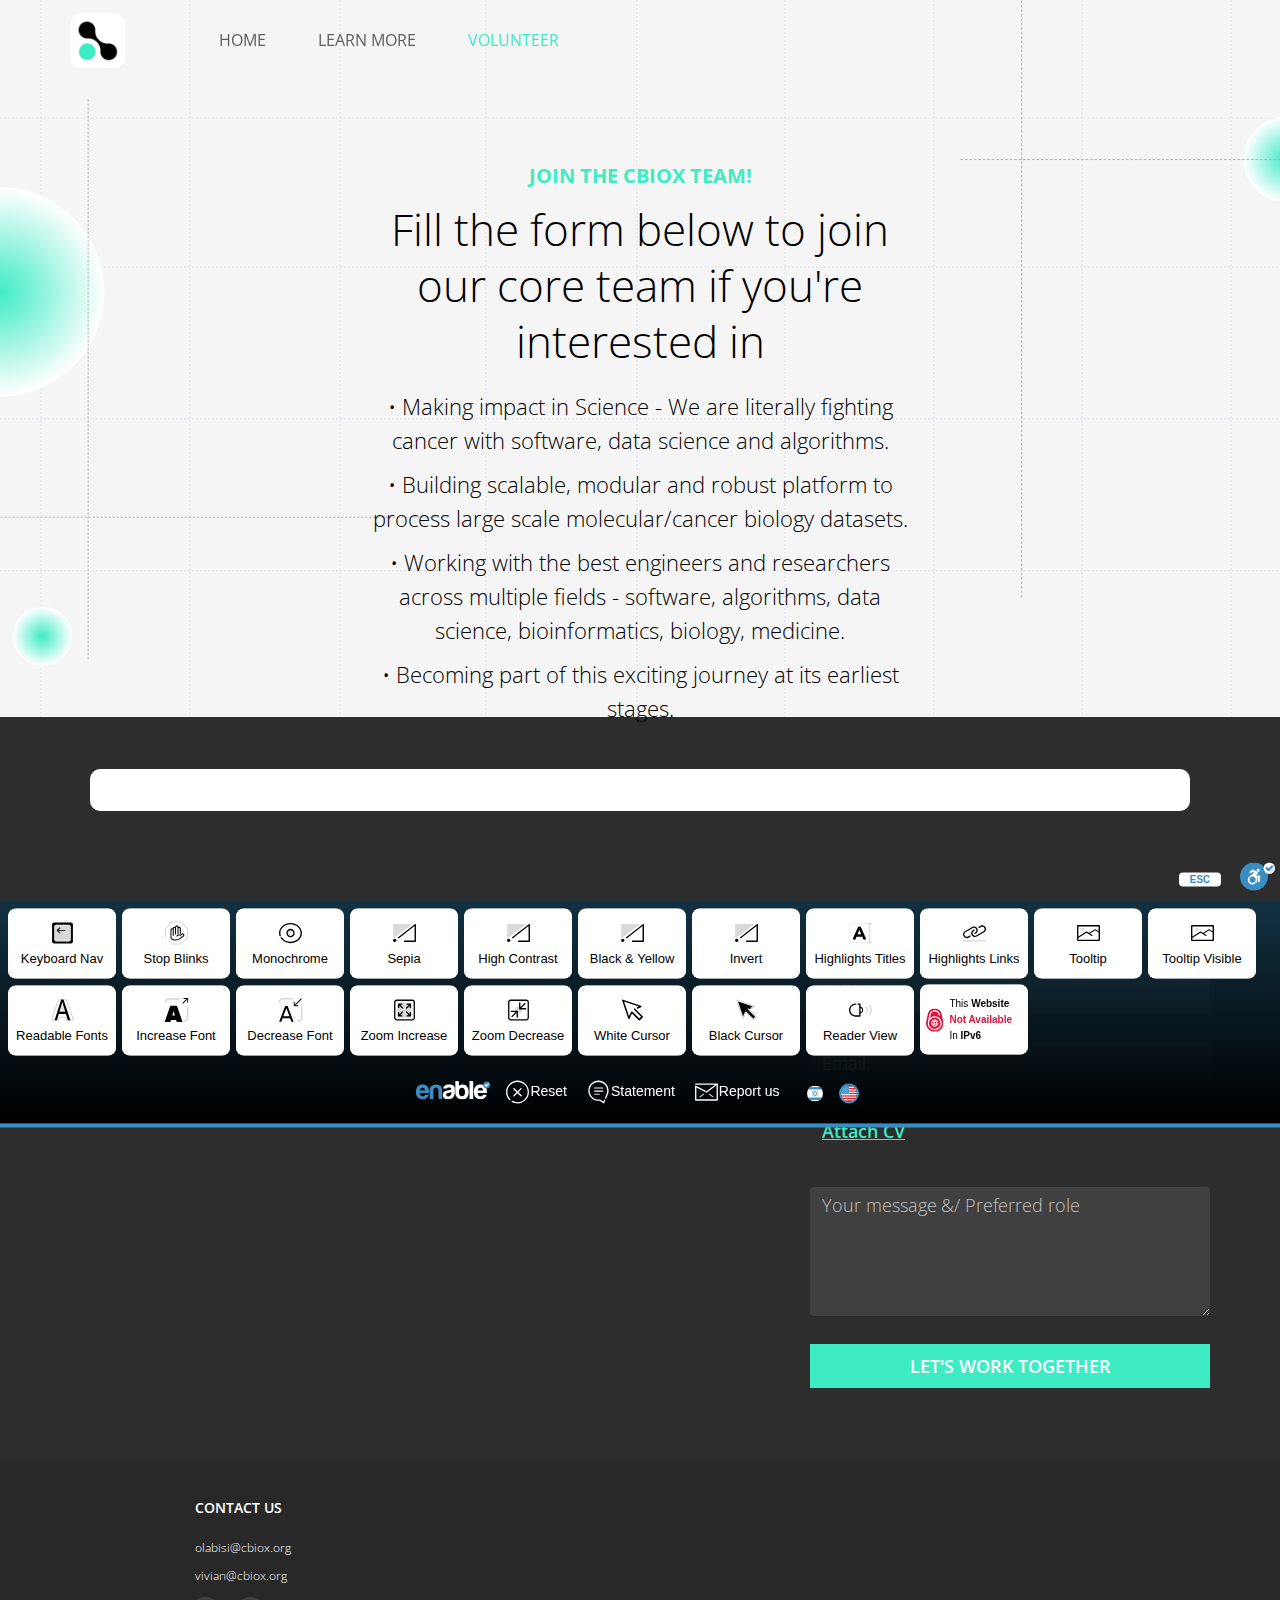
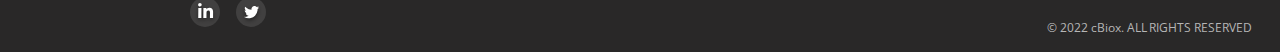
==== commit a075857b: "update dirs" ====
--- a/join.html
+++ b/join.html
@@ -8,7 +8,7 @@
     <meta charset="utf-8" />
     <title>Join | cBiox </title>
     <meta
-      content="cBiox is driving drug discovery and development by comprehensively mapping the course of a disease on the protein level, unmasking deep cellular function to improve ."
+      content="cBiox is driving drug discovery and development by comprehensively mapping the course of a disease on the protein level, unmasking deep cellular function."
       name="description"
     />
     <meta
@@ -16,7 +16,7 @@
       property="og:title"
     />
     <meta
-      content="cBiox is driving drug discovery and development by comprehensively mapping the course of a disease on the protein level, unmasking deep cellular function to improve drug discovery."
+      content="cBiox is Illuminating Proteomics with Data science and Software Engineering."
       property="og:description"
     />
     <meta
@@ -28,7 +28,7 @@
       property="twitter:title"
     />
     <meta
-      content="cBiox is driving drug discovery and development by comprehensively mapping the course of a disease on the protein level, unmasking deep cellular function to improve drug discovery."
+      content="cBiox is Illuminating Proteomics with Data science and Software Engineering."
       property="twitter:description"
     />
     <meta
@@ -182,7 +182,6 @@
     <section id="contact" class="section contact-career wf-section">
       <div class="container contact">
         <div class="text-container mobile-center contact">
-          <h2 class="h1">Didn&#x27;t find an open position for you?</h2>
           <p>
 
           </p>
@@ -296,7 +295,7 @@
               </div>
             </div>
             <textarea
-              placeholder="Your message"
+              placeholder="Your message &/ Preferred role"
               maxlength="5000"
               id="Message-2"
               name="Message-2"
